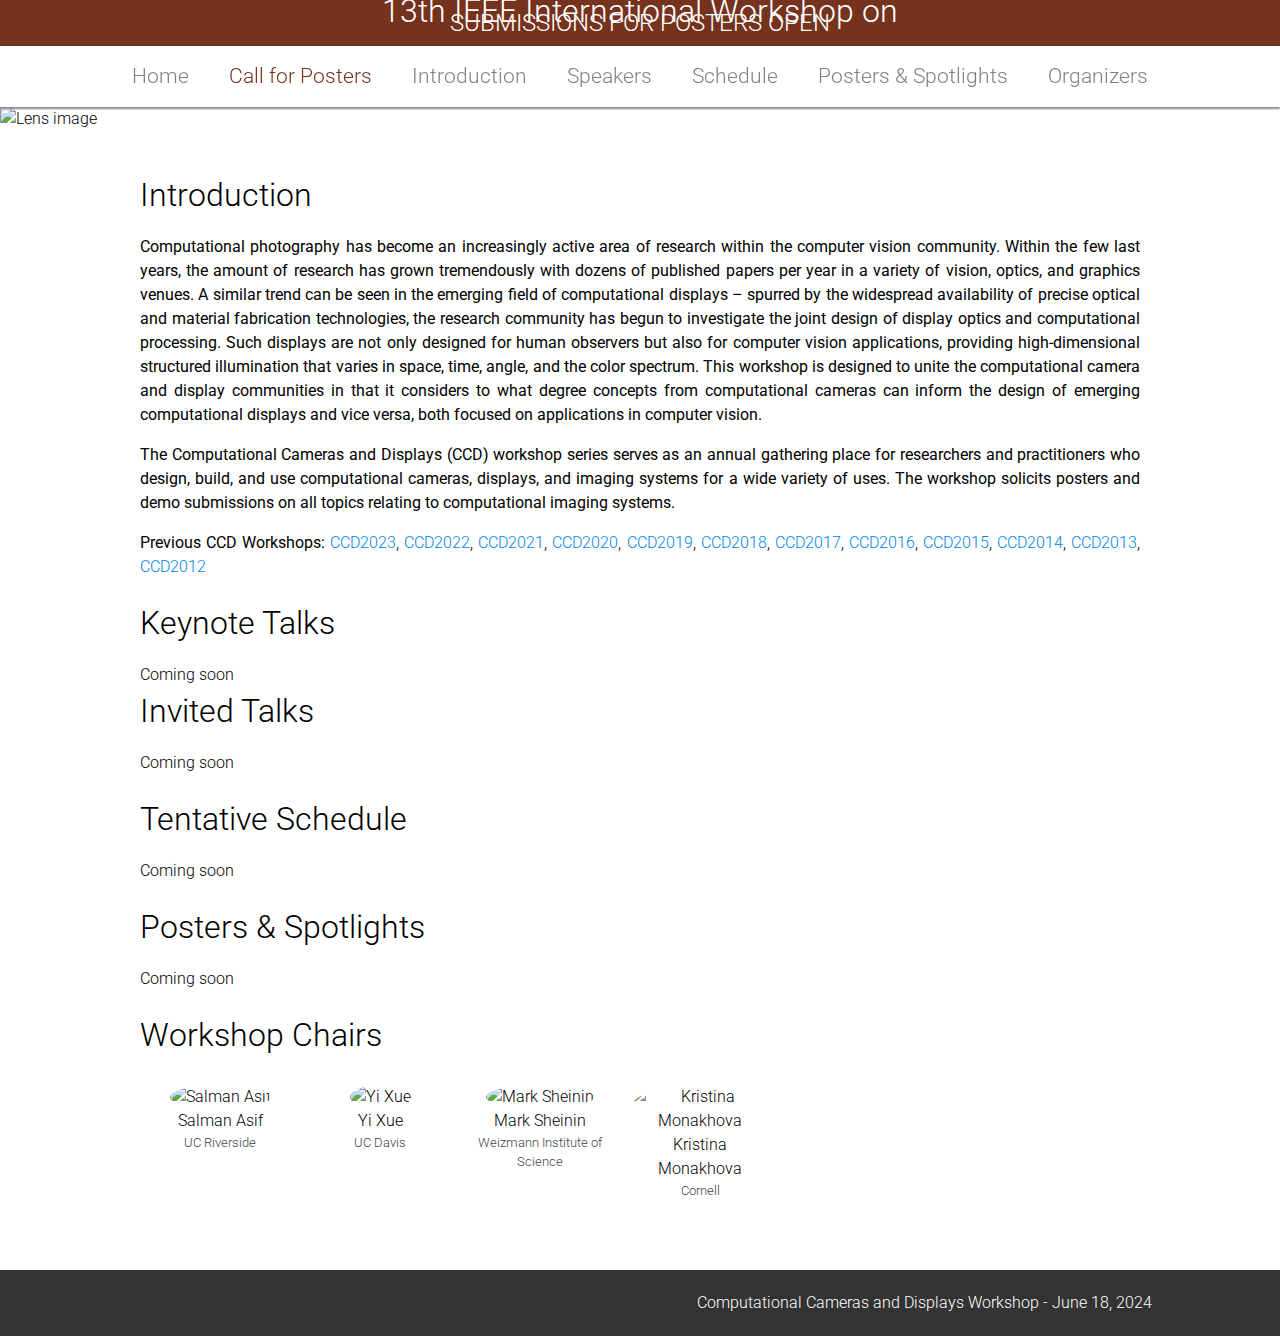
==== index.html @ 4ca5f152 "adding banner submission open" ====
<!DOCTYPE html>
<html lang="en">
<head>
    <meta charset="UTF-8">
    <meta name="viewport" content="width=device-width, initial-scale=1.0">
    <title>CCD Workshop 2024</title>
    <link rel="stylesheet" href="./style.css"> <!-- Replace with the actual path to the CSS file -->
    <style>
        .slider {
            position: relative;
            width: 100%;
            height: auto;
        }

        .slider img {
            width: 100%;
            height: auto;
            display: block;
        }

        .slider .title-container {
            position: absolute;
            top: 50%;
            left: 50%;
            transform: translate(-50%, -50%);
            text-align: center;
        }
        .banner {
            background-color: rgb(117, 50, 29);  RGB color (150, 90, 45) */
            color: white; /* White text */
            padding: 5px; /* Padding around text */
            text-align: center; /* Center align text */
            font-size: 24px; /* Font size */
            animation: moveText 1s infinite alternate; /* Add animation */
            color: white;
        }

    </style>
</head>
<body>
    <div class="banner">
        SUBMISSIONS FOR POSTERS OPEN
    </div>
    <div class="nav">
        <div class="nav-container">
            <a href="index.html">Home</a>
            <a href="call_for_posters.html" class="eye-catching-link">Call for Posters</a>
            <a href="#introduction">Introduction</a>
            <a href="#speakers">Speakers</a>
            <a href="#schedule">Schedule</a>
            <a href="#posters">Posters & Spotlights</a>
            <a href="#organizers">Organizers</a>
        </div>
    </div>

    <div class="slider" id="home">
        <img src="./Lens_LargerCrop.png" alt="Lens image">
        <div class="title-container">
            <h2>13th IEEE International Workshop on</h2>
            <h1>Computational Cameras and Displays</h1>
          <!--   <h1>CCD 2023</h1>
            <h2>CVPR workshop on cutting edge research on cameras and displays</h2> -->
            <h2>Seattle Convention Center</h2>
            <h2>June 18, CVPR 2024</h2>
        </div>
    </div>

   <!--  <div class="title-container" id="home">
        <h1>Computational Cameras and Displays Workshop</h1>
        <h2>June 18, 2023</h2>
    </div> -->

    <div class="container">
        <!--  <div class="announcement-banner">
            Poster & Spotlight Submissions are now open! Submit <a href="https://forms.gle/2nth2wfJhGLgjVbz6">via this form</a> by May 21st, 2023. <br>
            Top-tier posters/spotlights will be invited to deliver short research talks at CCD this year.
        </div>  -->
        <div class="section" id="introduction">
            <h2>Introduction</h2>
            <p>
                <strong style="font-size: 16px;">Computational photography</strong><span style="font-size: 16px; font-weight: 400;"> has become an increasingly active area of research within the computer vision community. Within the few last years, the amount of research has grown tremendously with dozens of published papers per year in a variety of vision, optics, and graphics venues. A similar trend can be seen in the emerging field of computational displays – spurred by the widespread availability of precise optical and material fabrication technologies, the research community has begun to investigate the joint design of display optics and computational processing. Such displays are not only designed for human observers but also for computer vision applications, providing high-dimensional structured illumination that varies in space, time, angle, and the color spectrum. This workshop is designed to unite the computational camera and display communities in that it considers to what degree concepts from computational cameras can inform the design of emerging computational displays and vice versa, both focused on applications in computer vision.</span>
            </p>
            <p>
                <span style="font-size: 16px; font-weight: 400;">The Computational Cameras and Displays (CCD) workshop series serves as an annual gathering place for researchers and practitioners who design, build, and use computational cameras, displays, and imaging systems for a wide variety of uses. The workshop solicits posters and demo submissions on all topics relating to computational imaging systems.</span>
            </p>
            <p>
                <strong style="font-size: 16px;">Previous CCD Workshops:</strong>
                <a href="https://ccd2023.github.io/">CCD2023</a>,
                <a href="https://sites.northwestern.edu/ccd2022/">CCD2022</a>,
                <a href="https://visual.ee.ucla.edu/ccd2021.htm/">CCD2021</a>,
                <a href="http://ccd2020.cms.caltech.edu/">CCD2020</a>,
                <a href="http://focus.ece.ufl.edu/ccd2019/">CCD2019</a>,
                <a href="http://wisionlab.cs.wisc.edu/ccd2018/">CCD2018</a>,
                <a href="http://www.computationalimaging.org/ccd2017/">CCD2017</a>,
                <a href="http://imagesci.ece.cmu.edu/CCD2016/">CCD2016</a>,
                <a href="http://ollie-imac.cs.northwestern.edu/~ollie/CCD2015/">CCD2015</a>,
                <a href="http://www.ece.rice.edu/~vb10/CVPR2014/CCD2014/index.php">CCD2014</a>,
                <a href="http://computationalcamerasanddisplays.media.mit.edu/">CCD2013</a>,
                <a href="http://computationalcamerasanddisplays.media.mit.edu/2012/">CCD2012</a>
            </p>
        </div>


<div class="section" id="speakers">
    <h2>Keynote Talks</h2>
    <div class="people">
      Coming soon
    </div>
    <h2>Invited Talks</h2>
      Coming soon
     <div class="people">


    </div>
</div>

    <div class="section" id="schedule">
        <h2>Tentative Schedule</h2>
        Coming soon

    </div>

<!--     <div class="section" id="location">
        <h2>Location</h2>
        <p>To be announced soon.</p>
    </div> -->

    <div class="section" id="posters">
        <h2>Posters & Spotlights</h2>
        <!-- <div align="middle">
    <iframe width="997" height="561" src="https://www.youtube.com/embed/FbnoEK_HXQY" title="CVPR CCD 2023 Poster spotlight videos" frameborder="0" allow="accelerometer; autoplay; clipboard-write; encrypted-media; gyroscope; picture-in-picture; web-share" allowfullscreen></iframe>
  </div> -->
  Coming soon
    </div>

    <div class="section" id="organizers">
        <h2>Workshop Chairs</h2>
        <div class="people">
            <a href="https://intra.ece.ucr.edu/~sasif/">
                <img src="https://intra.ece.ucr.edu/~sasif/images/salman.jpg" alt="Salman Asif">
                <div>Salman Asif</div>
                <div class="aff">UC Riverside</div>
            </a>
            <a href="https://bme.ucdavis.edu/people/yi-xue">
                <img src="https://bme.ucdavis.edu/sites/g/files/dgvnsk5766/files/styles/sf_profile/public/media/images/headshot_YiXue_2021.JPG?h=5f7320ae&itok=nFr9q9ca" alt="Yi Xue">
                <div>Yi Xue</div>
                <div class="aff">UC Davis</div>
            </a>
            <a href="https://www.marksheinin.com">
                <img src="https://static.wixstatic.com/media/a41a28_00e0c880c1574c93b65620b4721e2e49~mv2.jpg/v1/fill/w_330,h_360,al_c,q_80,usm_0.66_1.00_0.01,enc_auto/a41a28_00e0c880c1574c93b65620b4721e2e49~mv2.jpg" alt="Mark Sheinin">
                <div>Mark Sheinin</div>
                <div class="aff">Weizmann Institute of Science</div>
            </a>
            <a href="https://kristinamonakhova.com/kristina/">
                <img src="https://kristinamonakhova.com/assets/img/Kristina_Monakhova.jpg" alt="Kristina Monakhova">
                <div>Kristina Monakhova</div>
                <div class="aff">Cornell</div>
            </a>
        </div>
    </div>
</div>

<div class="foot">
    <p>Computational Cameras and Displays Workshop - June 18, 2024</p>
</div>
---- style.css ----
@import url('https://fonts.googleapis.com/css2?family=Roboto:ital,wght@0,100;0,300;0,400;0,500;0,700;0,900;1,100;1,300;1,400;1,500;1,700;1,900&display=swap');

html{
    scroll-behavior:smooth;
}

body {
    margin: 0;
    padding: 0;
    font-family: Roboto, sans-serif;
    font-weight: 300;
    font-size: 16px;
    line-height: 1.5;
    background-color: white;
}

a {
    color: #0086e6;
    text-decoration: none;
}

h1, h2, h3, h4, h5 {
    font-family: Roboto, sans-serif;
    font-weight: 300;
    padding: 0;
    margin: 0;
}

h1 {
    font-size: 4em;
}

@media screen and (max-width: 1280px) {
    h1 {
        font-size: 3em;
    }
}


h2 {
    font-size: 2em;
    margin-bottom: 0.5em;
}

h3 {
    font-size: 1.2em;
    font-weight: 500;
    margin-bottom: 0.5em;
}

.subtitle {
    font-size: 2em;
}

.section#introduction p {
    text-align: justify;
}

.announcement-banner {
    /*background-color: #f0f0f0;*/ /* Updated to light gray color */
    /*color: #000;*/
    background-color: lightgray;
    color: red;
    padding: 10px;
    text-align: center;
    font-weight: bold;
    font-size: 18px;
    margin-bottom: 20px;
    width: 100%;
    box-sizing: border-box;
}

.announcement-banner a {
   /* color: #000;*/
   color: blue;
    text-decoration: underline;
}

.section#posters p {
    text-align: justify;
}

.nav {
    width: 100%;
    box-shadow: 0 2px 2px #888;
    font-size: 1.3em;
    position: sticky;
    top: 0;
    z-index: 10;
    background: white;
}

@media screen and (max-width: 600px) {
    h1 {
        font-weight: 400;
        font-size: 1.5em;
    }
    h2 {
        font-size: 1.3em;
    }
    h3 {
        font-size: 1em;
    }
    .subtitle {
        font-size: 1.1em;
    }
    .nav {
        font-size: 1em;
    }
}

.nav-container {
    max-width: 1280px;
    margin: auto;
    padding: 10px;
    display: flex;
    flex-direction: row;
    justify-content: center;
    flex-wrap: wrap;
}

.nav a {
    display: block;
    transition: all 0.3s;
    color: gray;
    margin: 5px 20px;
    text-decoration: none;
    white-space: nowrap;
}

.nav a:hover {
    color: black;
}

.title-container {
    width: 100vw;
    min-height: 20vw;
    margin: auto;
    padding: 40px 0;
    color: white;
    background-image: url("Lens_LargerCrop.png");
    background-size: cover;
    background-position: center center;
    display: flex;
    flex-direction: column;
    justify-content: center;
}

.container {
    margin: auto;
    max-width: 1000px;
    padding: 40px 20px;
}

.section {
    margin-top: -150px;
    padding-top: 150px;
    margin-bottom: 20px;
}

table {
    border-spacing: 0;
}

td, th {
    border: 1px solid #ddd;
    padding: 8px;
}

tr:nth-child(even){
    background-color: #f2f2f2;
}

th {
    text-align: left;
}

.people {
    display: flex;
    flex-direction: row;
    flex-wrap: wrap;
    text-align: center;
}

.people > * {
    display: block;
    width: 140px;
    margin: 10px;
    text-decoration: none;
    color: inherit;
}

.people img {
    width: 140px;
    height: 140px;
    border-radius: 50%;
    object-fit: cover;
    object-position: 50% 25%;
}

.people .aff {
    font-size: 0.8em;
    color: #444;
}

.foot {
    background: #333;
    padding: 5px 10%;
    text-align: right;
    color: white;
}

.nav .nav-container a.eye-catching-link {
    color: rgb(117, 50, 29); /* Eye-catching color (red in this example) */
    /* text-decoration: none; /* Remove underline */ */
    font-weight: bold; /* Make the text bold */
    animation: moveText 1s infinite alternate; /* Add animation */
}

@keyframes moveText {
    from {
        transform: translateY(-2px); /* Move text up */
    }
    to {
        transform: translateY(2px); /* Move text down */
    }
}
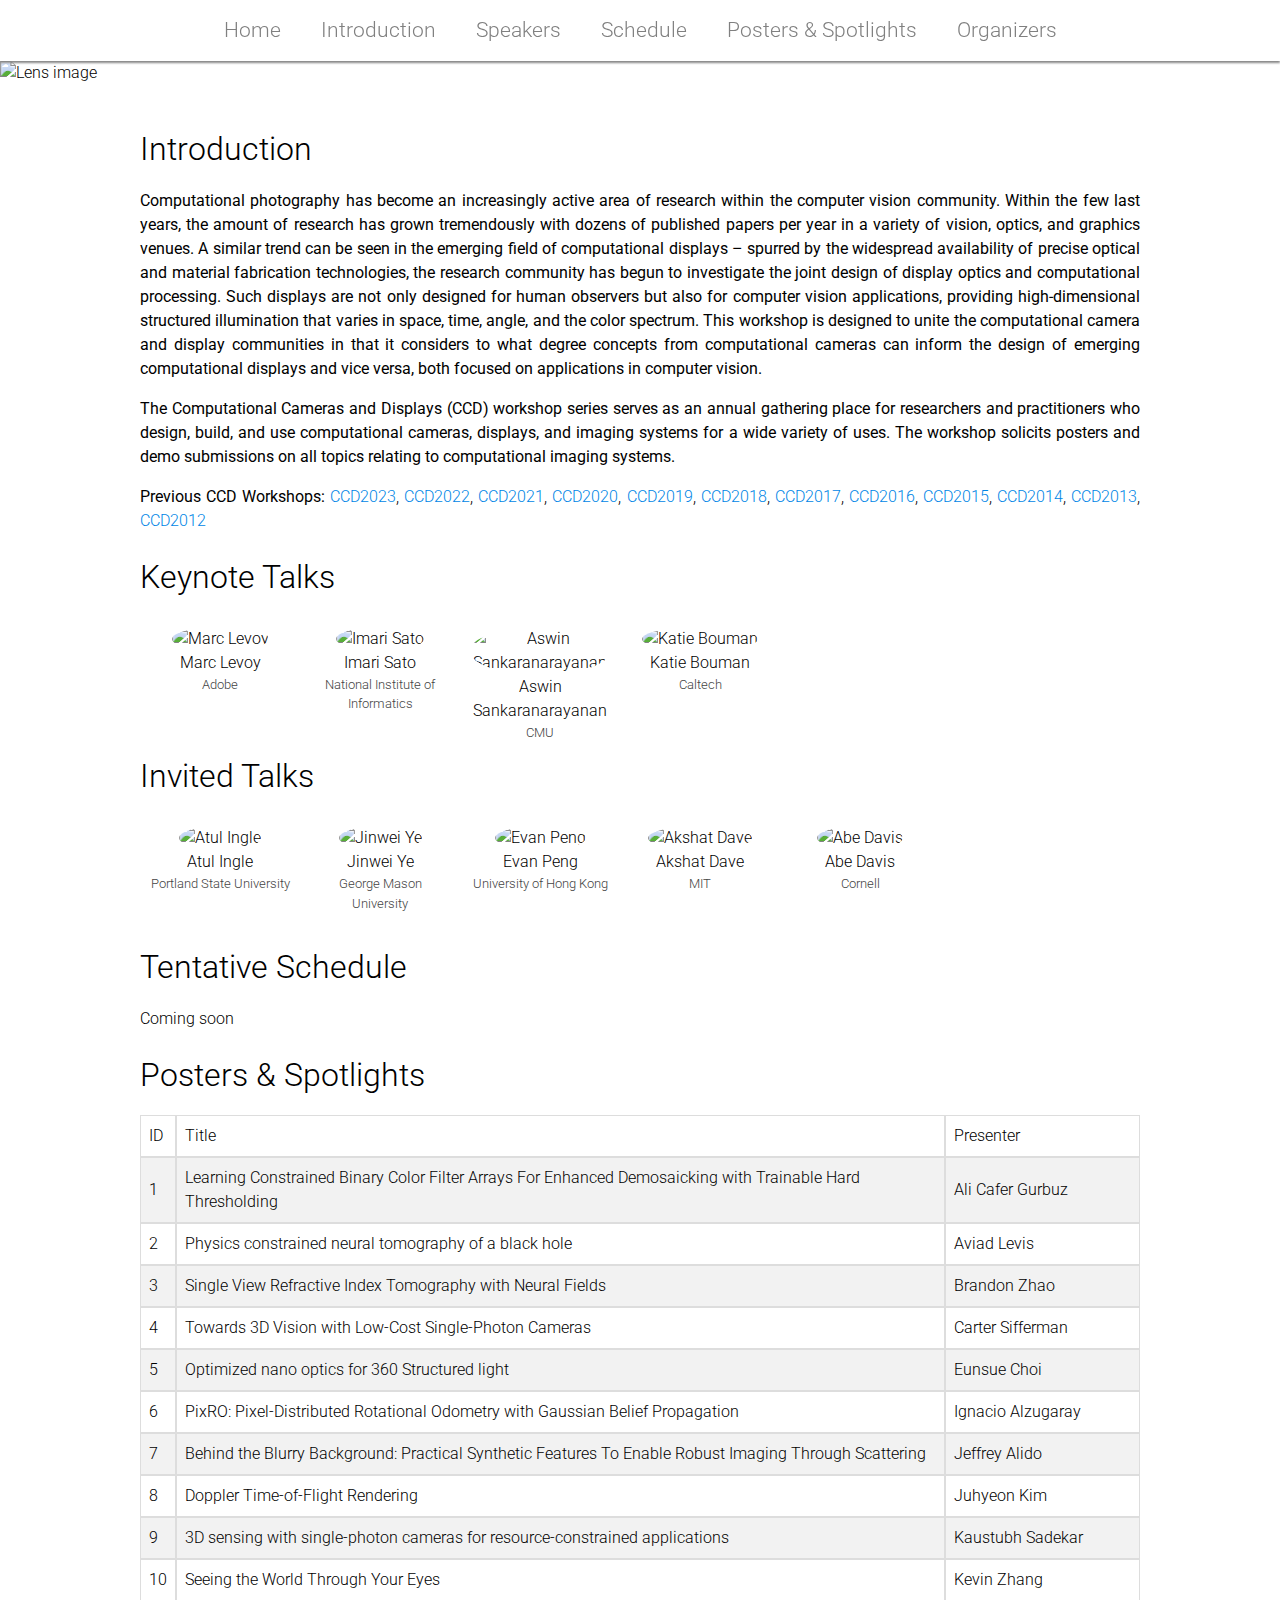
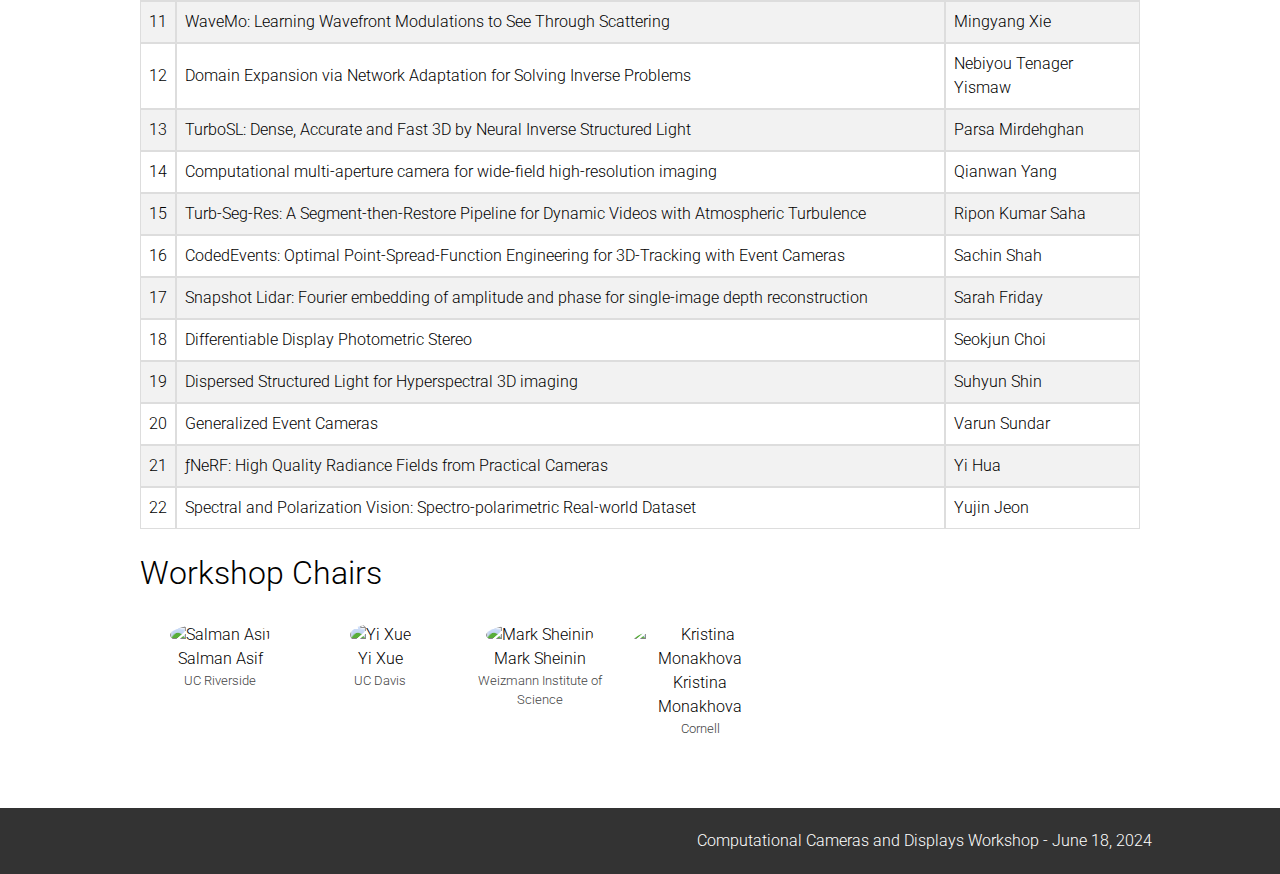
==== commit a3b0a692: "Adding posters" ====
--- a/index.html
+++ b/index.html
@@ -38,13 +38,13 @@
     </style>
 </head>
 <body>
-    <div class="banner">
+    <!-- <div class="banner">
         SUBMISSIONS FOR POSTERS OPEN
-    </div>
+    </div> -->
     <div class="nav">
         <div class="nav-container">
             <a href="index.html">Home</a>
-            <a href="call_for_posters.html" class="eye-catching-link">Call for Posters</a>
+            <!-- <a href="call_for_posters.html" class="eye-catching-link">Call for Posters</a> -->
             <a href="#introduction">Introduction</a>
             <a href="#speakers">Speakers</a>
             <a href="#schedule">Schedule</a>
@@ -104,11 +104,55 @@
 <div class="section" id="speakers">
     <h2>Keynote Talks</h2>
     <div class="people">
-      Coming soon
+      <a href="https://graphics.stanford.edu/~levoy/">
+            <img src=https://graphics.stanford.edu/~levoy/images/marc-googlex-xmas-party14-c.jpg alt="Marc Levoy">
+            <div>Marc Levoy</div>
+            <div class="aff">Adobe</div>
+      </a>
+
+      <a href="https://research.nii.ac.jp/~imarik/">
+            <img src=https://research.nii.ac.jp/~imarik/files/5b9f9a135ba4.jpg alt="Imari Sato">
+            <div>Imari Sato</div>
+            <div class="aff">National Institute of Informatics</div>
+      </a>
+      <a href="https://www.ece.cmu.edu/directory/bios/sankaranarayanan-aswin.html">
+            <img src=https://www.ece.cmu.edu/directory/images/faculty/S/aswin-sankaranarayanan-800x8001.png alt="Aswin Sankaranarayanan">
+            <div>Aswin Sankaranarayanan</div>
+            <div class="aff">CMU</div>
+      </a>
+      <a href="http://users.cms.caltech.edu/~klbouman/">
+          <img src=http://users.cms.caltech.edu/~klbouman/pw/images/bouman2.jpg alt="Katie Bouman">
+          <div>Katie Bouman</div>
+          <div class="aff">Caltech</div>
+      </a>
     </div>
     <h2>Invited Talks</h2>
-      Coming soon
      <div class="people">
+         <a href="https://www.atulingle.com/ ">
+               <img src=https://static.wixstatic.com/media/bcd6ad_9da527019aa04130aa435a7f9537d014~mv2.jpg/v1/crop/x_30,y_0,w_1915,h_1915/fill/w_412,h_412,al_c,q_80,usm_0.66_1.00_0.01,enc_auto/atul.jpg alt="Atul Ingle">
+               <div>Atul Ingle</div>
+               <div class="aff">Portland State University</div>
+         </a>
+         <a href="https://cs.gmu.edu/~jinweiye/ ">
+               <img src=https://cs.gmu.edu/~jinweiye/assets/images/jinwei_ye_s.jpg alt="Jinwei Ye">
+               <div>Jinwei Ye</div>
+               <div class="aff">George Mason University</div>
+         </a>
+         <a href="https://www.eee.hku.hk/~evanpeng/">
+               <img src=https://www.eee.hku.hk/~evanpeng/images/WebImage_EvanPeng.jpg alt="Evan Peng">
+               <div>Evan Peng</div>
+               <div class="aff">University of Hong Kong</div>
+         </a>
+         <a href="https://akshatdave.github.io/">
+               <img src=https://akshatdave.github.io/images/AkshatDaveDP.jpg alt="Akshat Dave">
+               <div>Akshat Dave</div>
+               <div class="aff">MIT</div>
+         </a>
+         <a href="http://abedavis.com/">
+               <img src=https://www.cs.cornell.edu/abe/group/content/groupbios/abe/abe.jpeg alt="Abe Davis">
+               <div>Abe Davis</div>
+               <div class="aff">Cornell</div>
+         </a>
 
 
     </div>
@@ -130,7 +174,142 @@
         <!-- <div align="middle">
     <iframe width="997" height="561" src="https://www.youtube.com/embed/FbnoEK_HXQY" title="CVPR CCD 2023 Poster spotlight videos" frameborder="0" allow="accelerometer; autoplay; clipboard-write; encrypted-media; gyroscope; picture-in-picture; web-share" allowfullscreen></iframe>
   </div> -->
-  Coming soon
+
+       <table>
+      <tr>
+        <td>ID</td>
+        <!-- <td>Poster Board Location</td> -->
+        <td>Title</td>
+        <td>Presenter</td>
+      </tr>
+      <tr>
+        <td>1</td>
+        <!-- <td> </td> -->
+        <td>Learning Constrained Binary Color Filter Arrays For Enhanced Demosaicking with Trainable Hard Thresholding</td>
+        <td>Ali Cafer Gurbuz</td>
+      </tr>
+      <tr>
+        <td>2</td>
+        <!-- <td> </td> -->
+        <td>Physics constrained neural tomography of a black hole</td>
+        <td>Aviad Levis</td>
+      </tr>
+      <tr>
+        <td>3</td>
+        <!-- <td></td> -->
+        <td>Single View Refractive Index Tomography with Neural Fields</td>
+        <td>Brandon Zhao</td>
+      </tr>
+      <tr>
+        <td>4</td>
+        <!-- <td></td> -->
+        <td>Towards 3D Vision with Low-Cost Single-Photon Cameras</td>
+        <td>Carter Sifferman</td>
+      </tr>
+      <tr>
+        <td>5</td>
+        <!-- <td></td> -->
+        <td>Optimized nano optics for 360 Structured light</td>
+        <td>Eunsue Choi</td>
+      </tr>
+      <tr>
+        <td>6</td>
+        <!-- <td></td> -->
+        <td>PixRO: Pixel-Distributed Rotational Odometry with Gaussian Belief Propagation</td>
+        <td>Ignacio Alzugaray</td>
+      </tr>
+      <tr>
+        <td>7</td>
+        <!-- <td></td> -->
+        <td>Behind the Blurry Background: Practical Synthetic Features To Enable Robust  Imaging Through Scattering</td>
+        <td>Jeffrey Alido</td>
+      </tr>
+      <tr>
+        <td>8</td>
+        <!-- <td></td> -->
+        <td>Doppler Time-of-Flight Rendering</td>
+        <td>Juhyeon Kim</td>
+      </tr>
+      <tr>
+        <td>9</td>
+        <!-- <td></td> -->
+        <td>3D sensing with single-photon cameras for resource-constrained applications</td>
+        <td>Kaustubh Sadekar</td>
+      </tr>
+      <tr>
+        <td>10</td>
+        <!-- <td></td> -->
+        <td>Seeing the World Through Your Eyes</td>
+        <td>Kevin Zhang</td>
+      </tr>
+      <tr>
+        <td>11</td>
+        <!-- <td></td> -->
+        <td>WaveMo: Learning Wavefront Modulations to See Through Scattering</td>
+        <td>Mingyang Xie</td>
+      </tr>
+      <tr>
+        <td>12</td>
+        <!-- <td></td> -->
+        <td>Domain Expansion via Network Adaptation for Solving Inverse Problems</td>
+        <td>Nebiyou Tenager Yismaw</td>
+      </tr>
+      <tr>
+        <td>13</td>
+        <!-- <td></td> -->
+        <td>TurboSL: Dense, Accurate and Fast 3D by Neural Inverse Structured Light</td>
+        <td>Parsa Mirdehghan</td>
+      </tr>
+       <tr>
+        <td>14</td>
+        <!-- <td></td> -->
+        <td>Computational multi-aperture camera for wide-field high-resolution imaging</td>
+        <td>Qianwan Yang</td>
+      </tr>
+      <tr>
+        <td>15</td>
+        <!-- <td></td> -->
+        <td>Turb-Seg-Res: A Segment-then-Restore Pipeline for Dynamic Videos with Atmospheric Turbulence</td>
+        <td>Ripon Kumar Saha</td>
+      </tr>
+      <tr>
+        <td>16</td>
+        <!-- <td></td> -->
+        <td>CodedEvents: Optimal Point-Spread-Function Engineering for 3D-Tracking with Event Cameras</td>
+        <td>Sachin Shah</td>
+      </tr>
+      <tr>
+        <td>17</td>
+        <!-- <td></td> -->
+        <td>Snapshot Lidar: Fourier embedding of amplitude and phase for single-image depth reconstruction</td>
+        <td>Sarah Friday</td>
+      </tr>
+        <td>18</td>
+        <!-- <td></td> -->
+        <td>Differentiable Display Photometric Stereo</td>
+        <td>Seokjun Choi</td>
+      </tr>
+        <td>19</td>
+        <!-- <td></td> -->
+        <td>Dispersed Structured Light for Hyperspectral 3D imaging</td>
+        <td>Suhyun Shin</td>
+      </tr>
+        <td>20</td>
+        <!-- <td></td> -->
+        <td>Generalized Event Cameras</td>
+        <td>Varun Sundar</td>
+      </tr>
+        <td>21</td>
+        <!-- <td></td> -->
+        <td>ƒNeRF: High Quality Radiance Fields from Practical Cameras</td>
+        <td>Yi Hua</td>
+      </tr>
+        <td>22</td>
+        <!-- <td></td> -->
+        <td>Spectral and Polarization Vision: Spectro-polarimetric Real-world Dataset</td>
+        <td>Yujin Jeon</td>
+      </tr>
+    </table>
     </div>
 
     <div class="section" id="organizers">
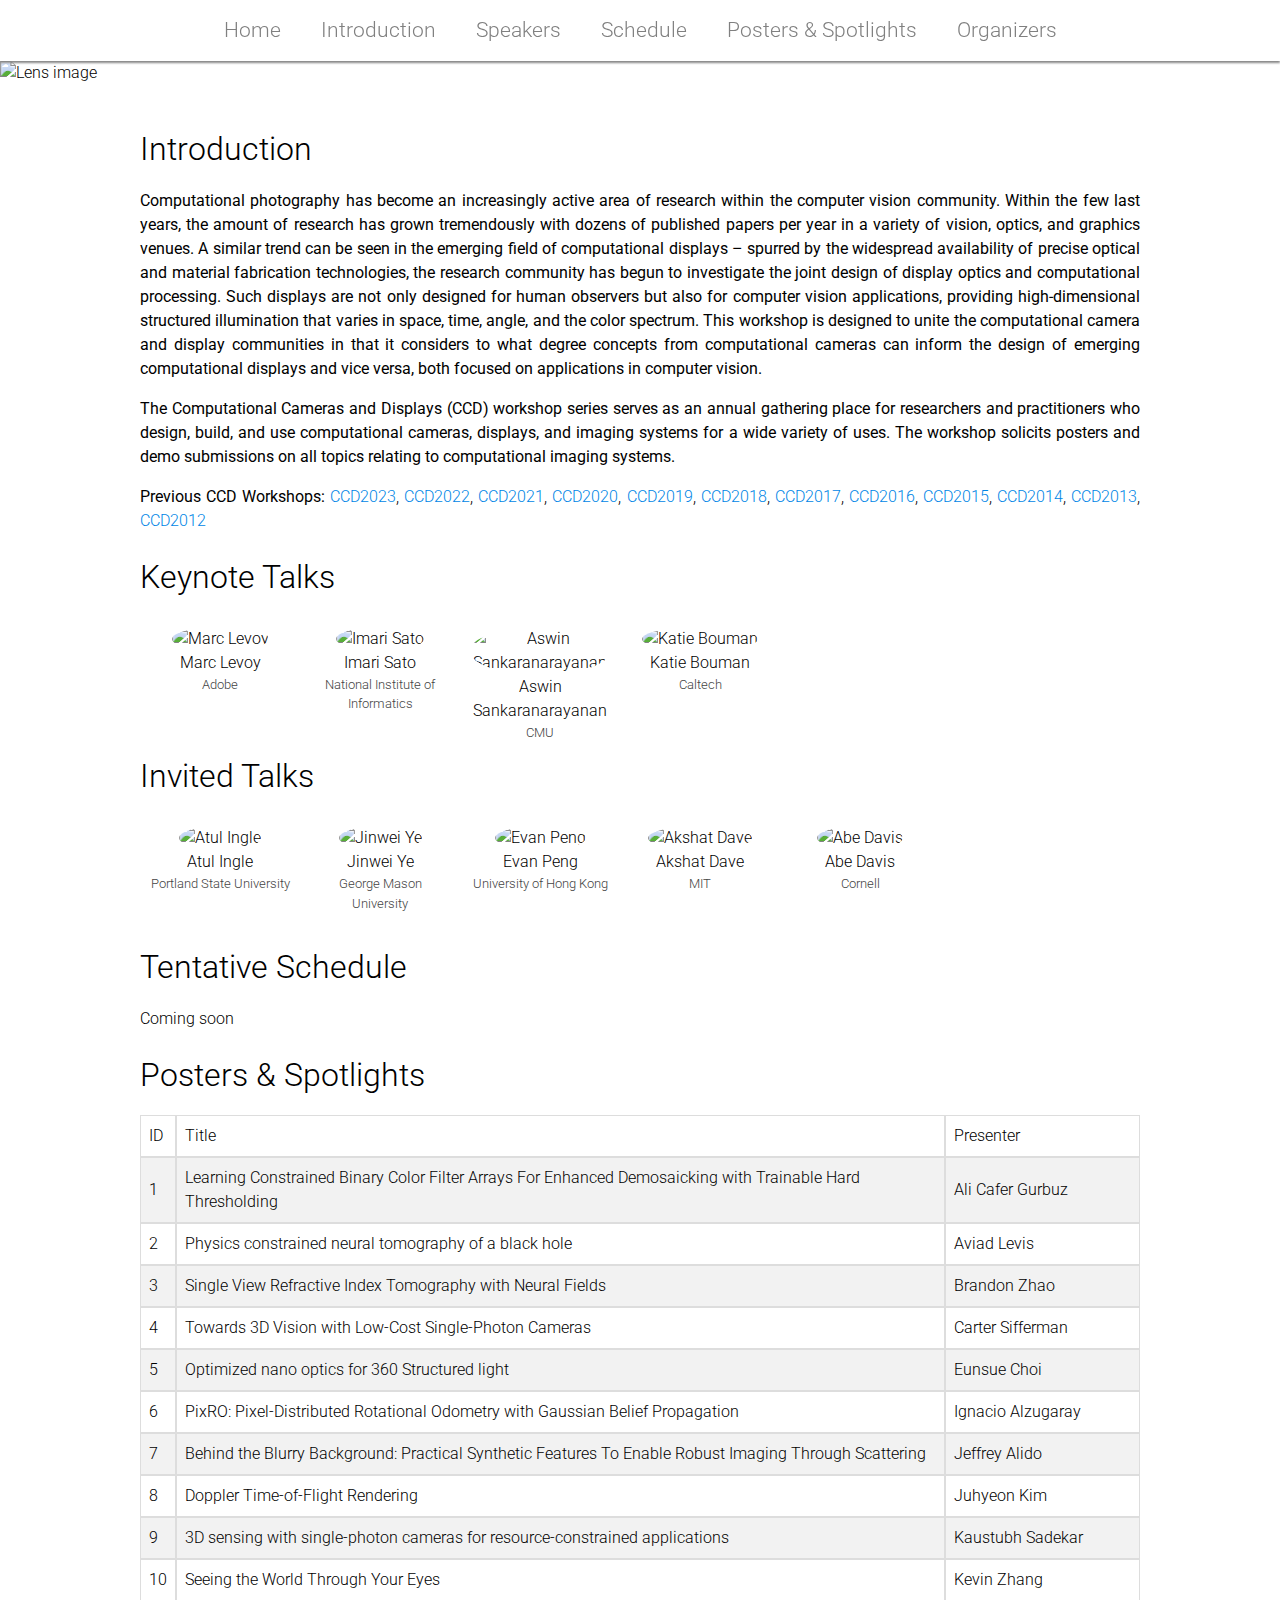
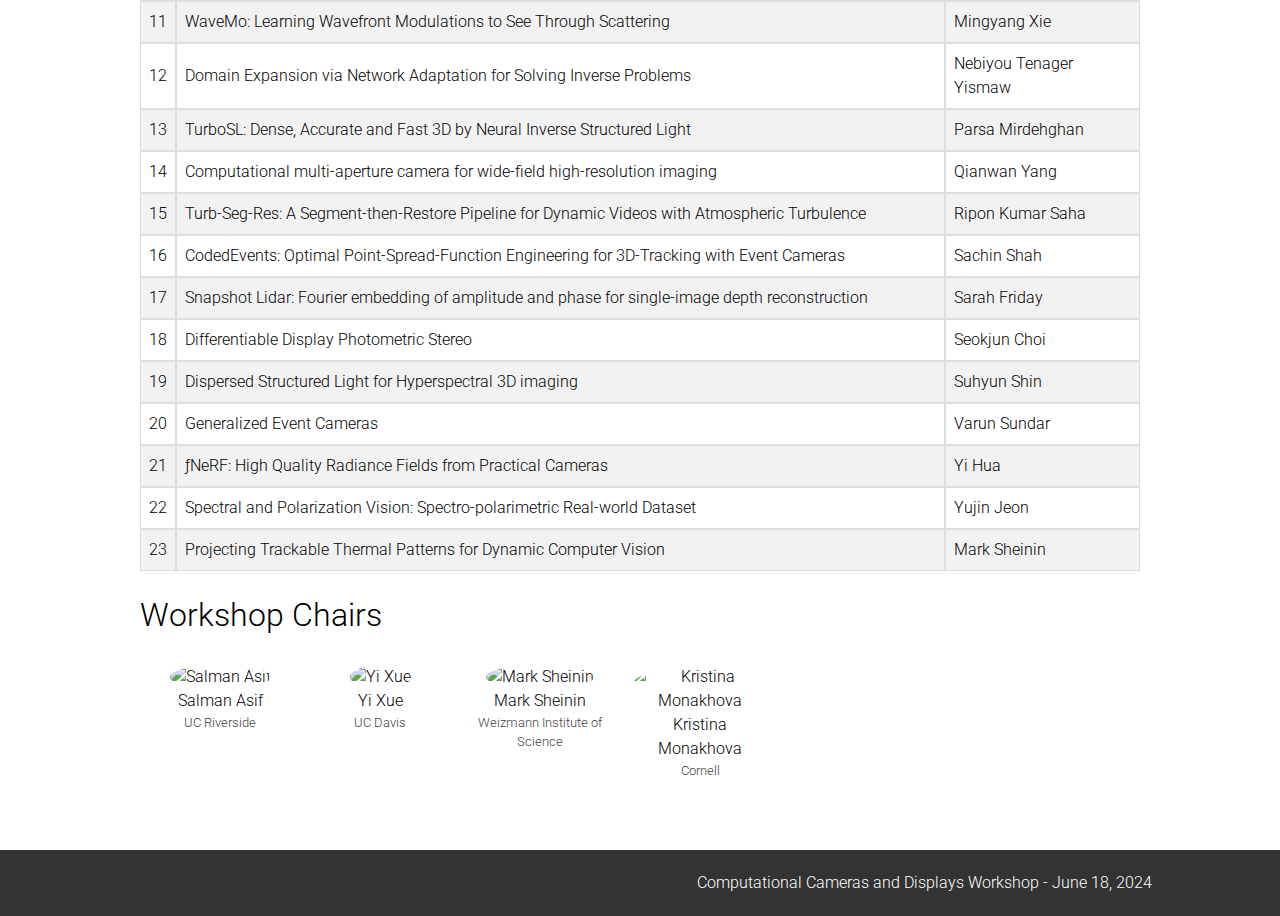
==== commit cc1ea624: "Adding late poster submission" ====
--- a/index.html
+++ b/index.html
@@ -284,31 +284,42 @@
         <td>Snapshot Lidar: Fourier embedding of amplitude and phase for single-image depth reconstruction</td>
         <td>Sarah Friday</td>
       </tr>
+      <tr>
         <td>18</td>
         <!-- <td></td> -->
         <td>Differentiable Display Photometric Stereo</td>
         <td>Seokjun Choi</td>
       </tr>
+      <tr>
         <td>19</td>
         <!-- <td></td> -->
         <td>Dispersed Structured Light for Hyperspectral 3D imaging</td>
         <td>Suhyun Shin</td>
       </tr>
+      <tr>
         <td>20</td>
         <!-- <td></td> -->
         <td>Generalized Event Cameras</td>
         <td>Varun Sundar</td>
       </tr>
+    <tr>
         <td>21</td>
         <!-- <td></td> -->
         <td>ƒNeRF: High Quality Radiance Fields from Practical Cameras</td>
         <td>Yi Hua</td>
       </tr>
+    <tr>
         <td>22</td>
         <!-- <td></td> -->
         <td>Spectral and Polarization Vision: Spectro-polarimetric Real-world Dataset</td>
         <td>Yujin Jeon</td>
       </tr>
+    </tr>
+      <td>23</td>
+      <!-- <td></td> -->
+      <td>Projecting Trackable Thermal Patterns for Dynamic Computer Vision</td>
+      <td>Mark Sheinin</td>
+    </tr>
     </table>
     </div>
 
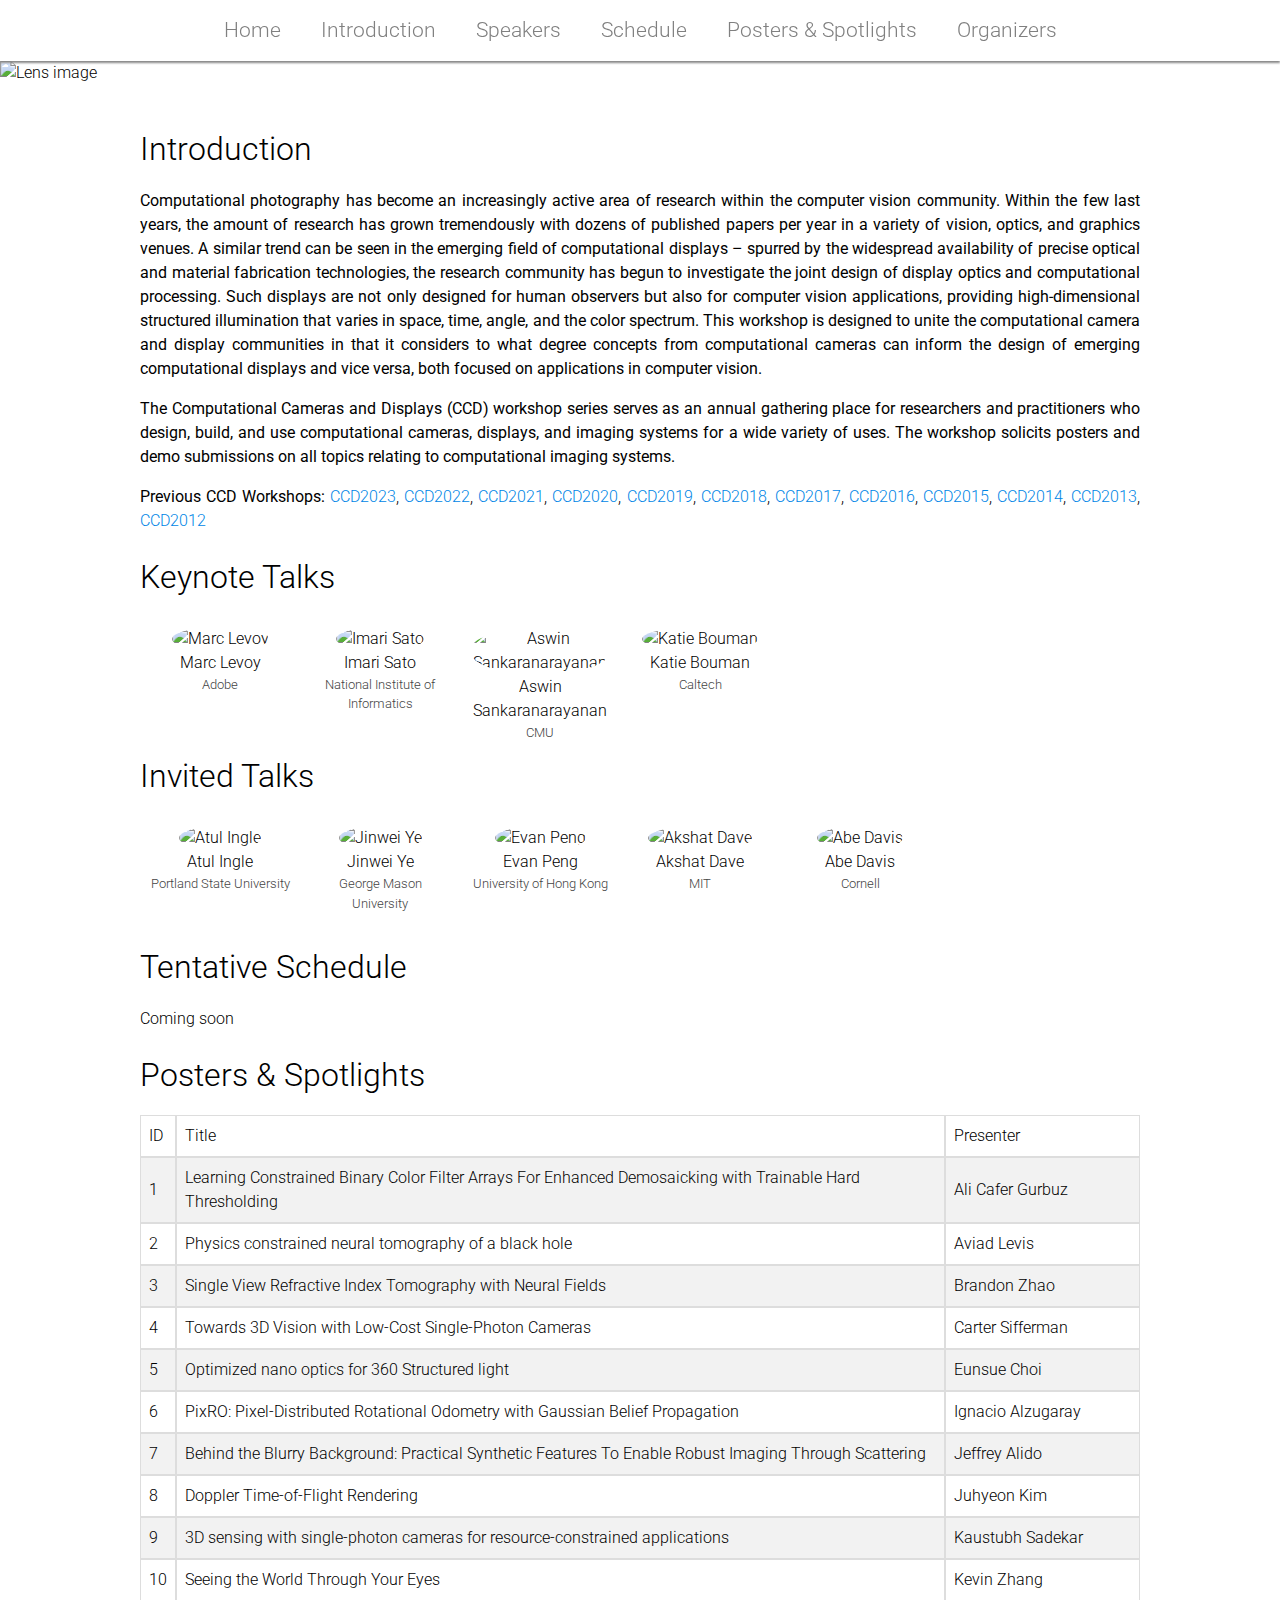
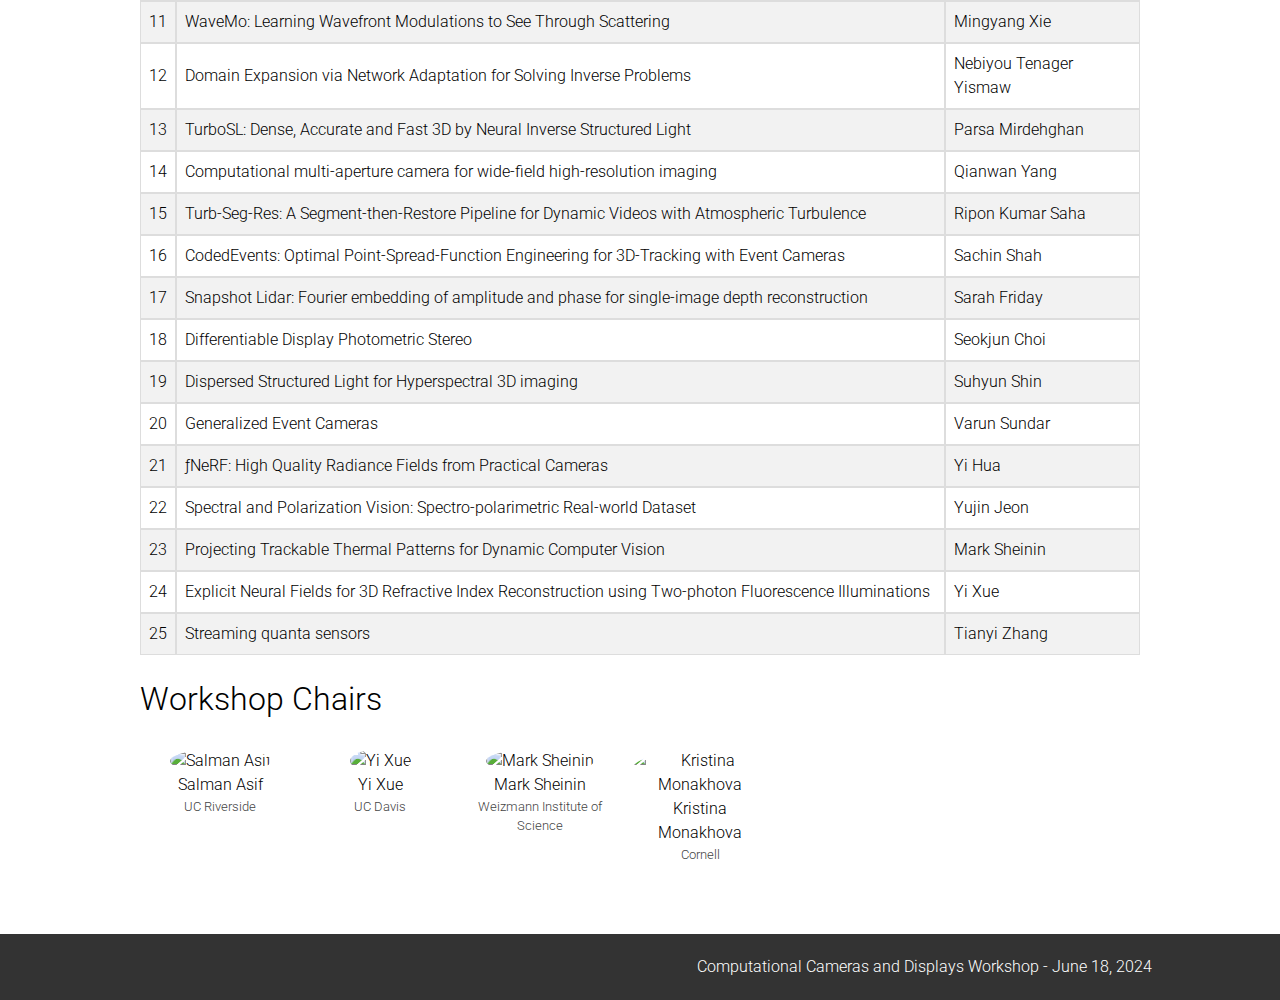
==== commit 92fc70a0: "Adding  late poster submissions" ====
--- a/index.html
+++ b/index.html
@@ -315,10 +315,23 @@
         <td>Yujin Jeon</td>
       </tr>
     </tr>
+    <tr>
       <td>23</td>
       <!-- <td></td> -->
       <td>Projecting Trackable Thermal Patterns for Dynamic Computer Vision</td>
       <td>Mark Sheinin</td>
+    </tr>
+    <tr>
+      <td>24</td>
+      <!-- <td></td> -->
+      <td>Explicit Neural Fields for 3D Refractive Index Reconstruction using Two-photon Fluorescence Illuminations</td>
+      <td>Yi Xue</td>
+    </tr>
+    <tr>
+      <td>25</td>
+      <!-- <td></td> -->
+      <td>Streaming quanta sensors</td>
+      <td>Tianyi Zhang</td>
     </tr>
     </table>
     </div>
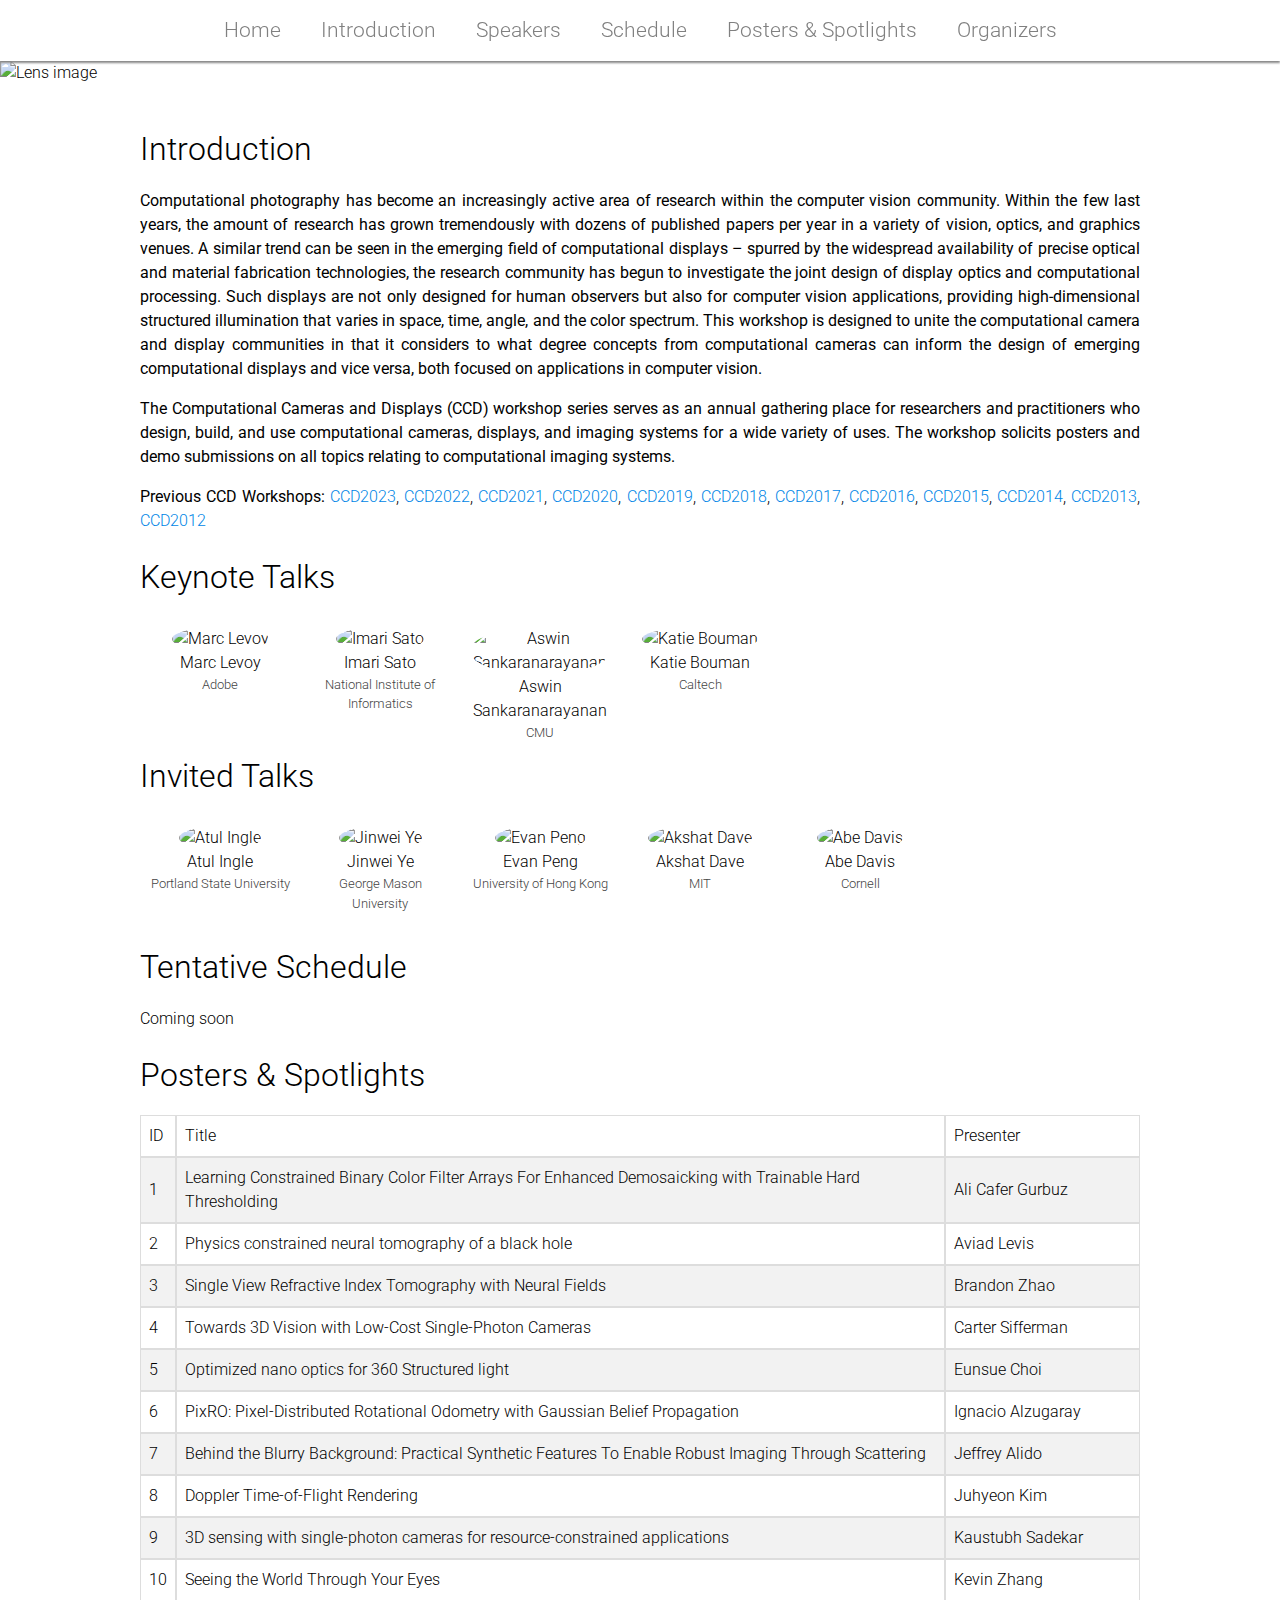
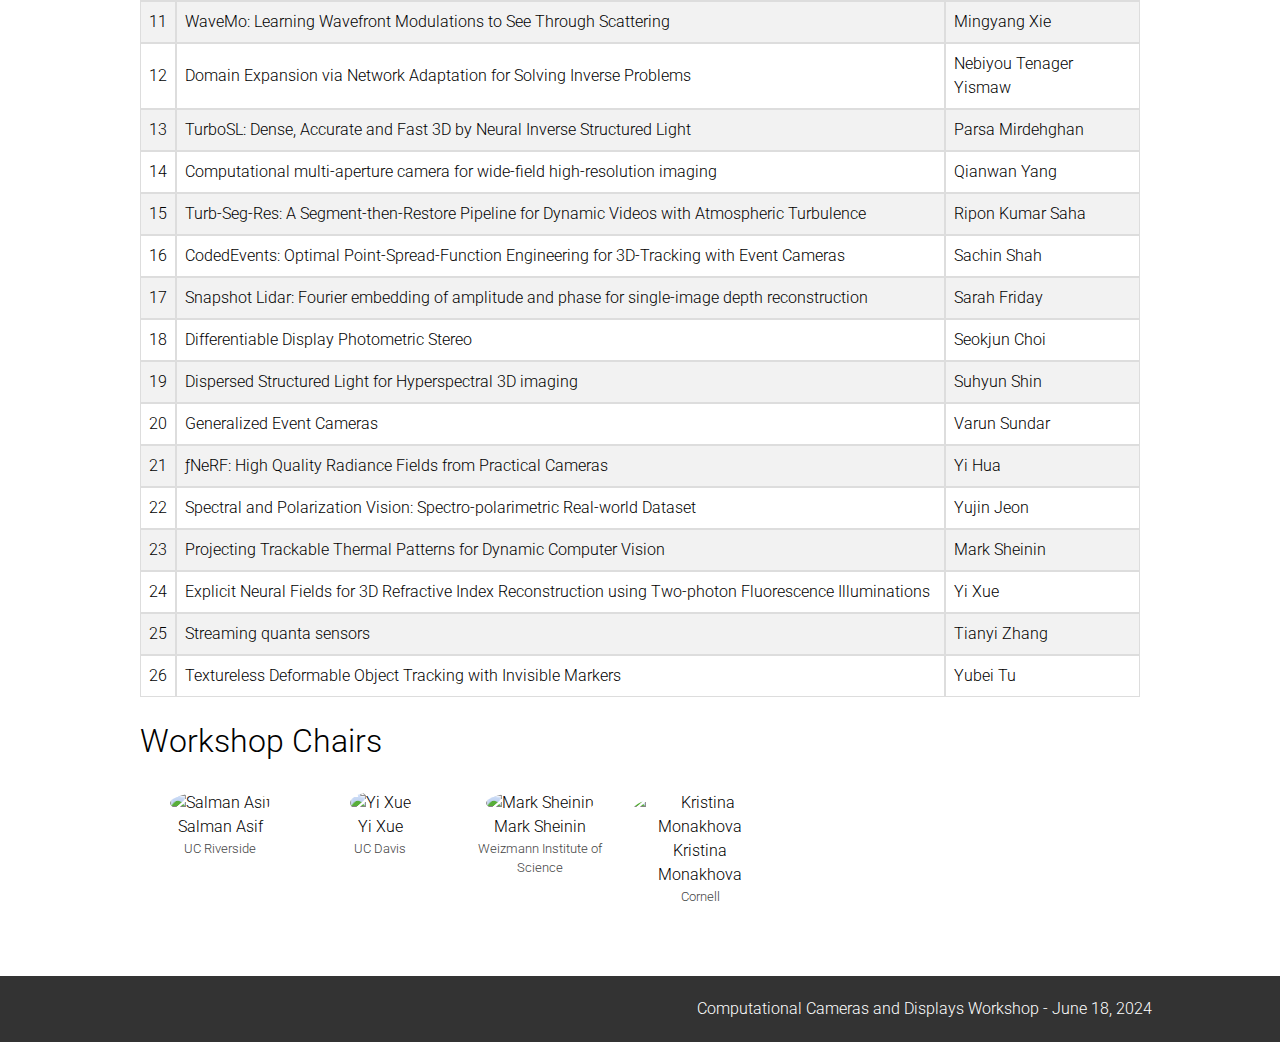
==== commit ca1036af: "Fix http image that was not loading and adding new poster" ====
--- a/index.html
+++ b/index.html
@@ -121,7 +121,7 @@
             <div class="aff">CMU</div>
       </a>
       <a href="http://users.cms.caltech.edu/~klbouman/">
-          <img src=http://users.cms.caltech.edu/~klbouman/pw/images/bouman2.jpg alt="Katie Bouman">
+          <img src="profiles/bouman2.jpg" alt="Katie Bouman">
           <div>Katie Bouman</div>
           <div class="aff">Caltech</div>
       </a>
@@ -332,6 +332,11 @@
       <!-- <td></td> -->
       <td>Streaming quanta sensors</td>
       <td>Tianyi Zhang</td>
+    </tr>
+      <td>26</td>
+      <!-- <td></td> -->
+      <td>Textureless Deformable Object Tracking with Invisible Markers</td>
+      <td>Yubei Tu</td>
     </tr>
     </table>
     </div>
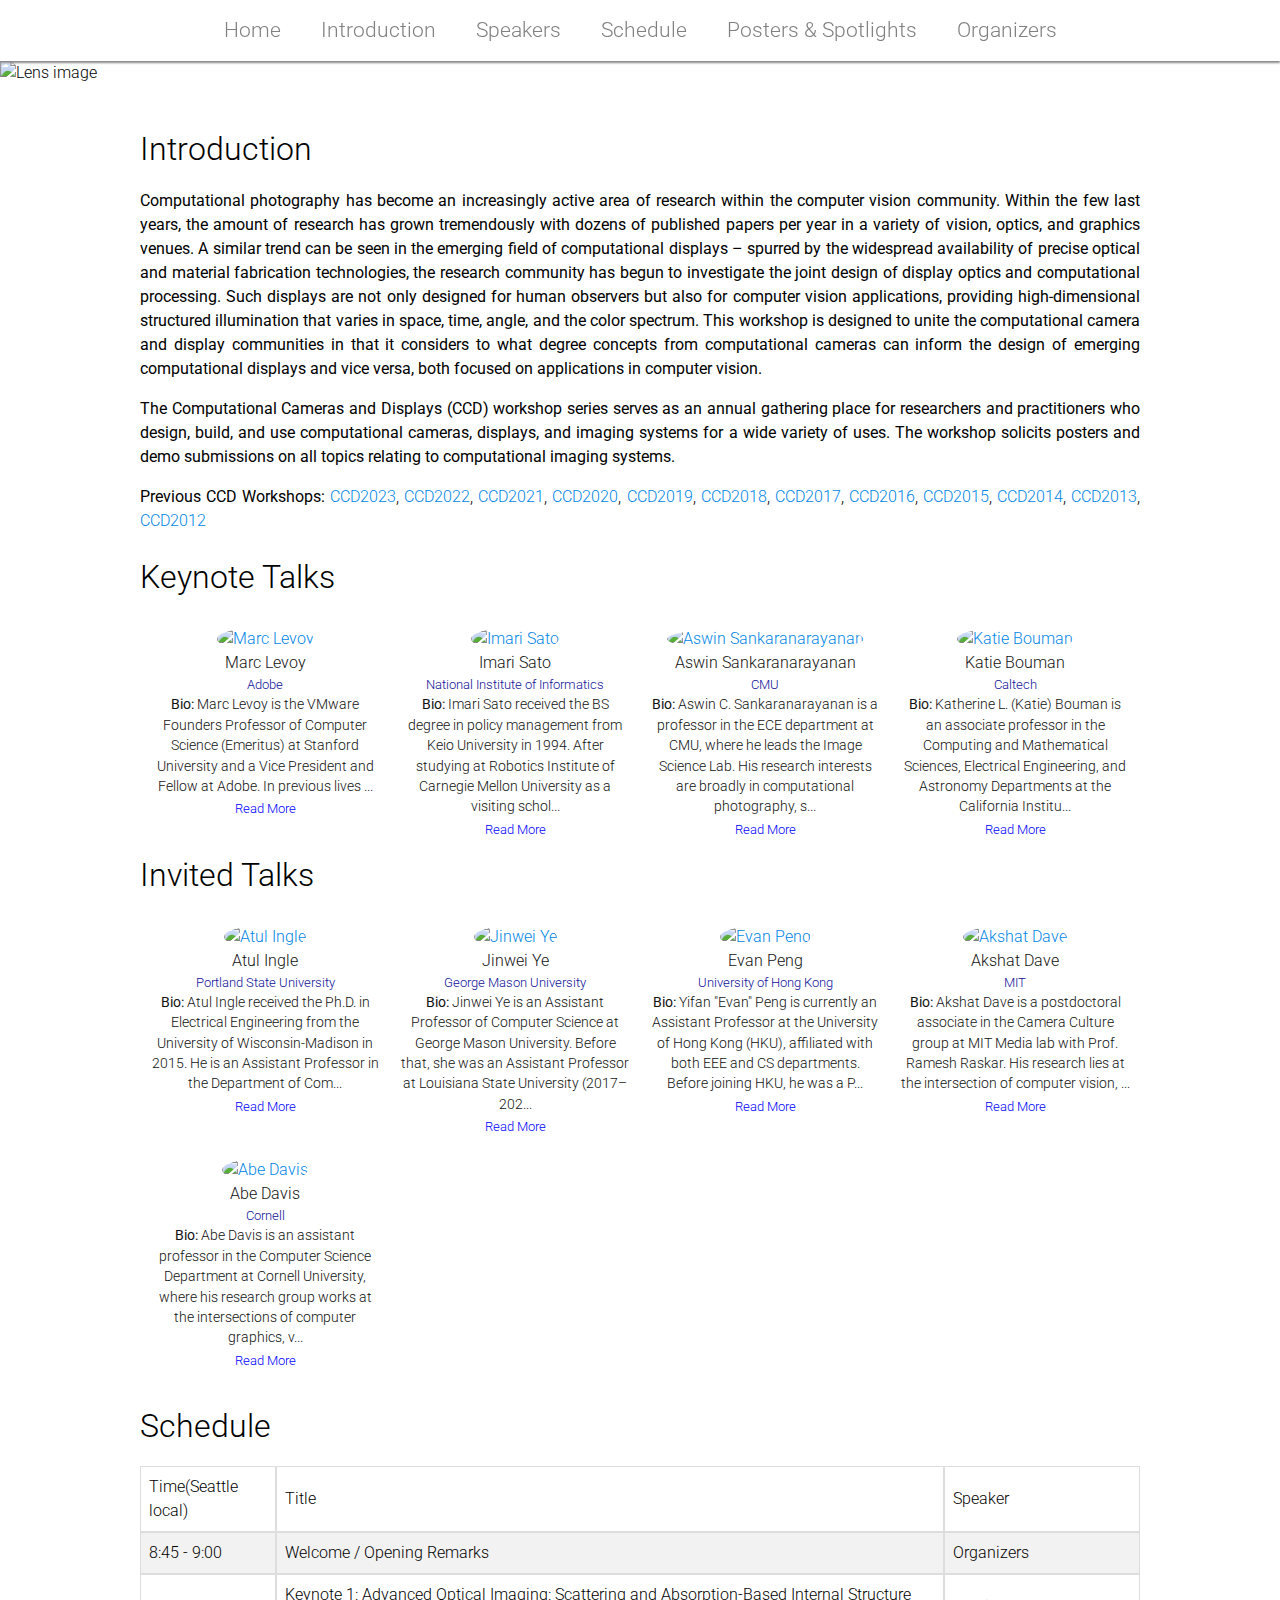
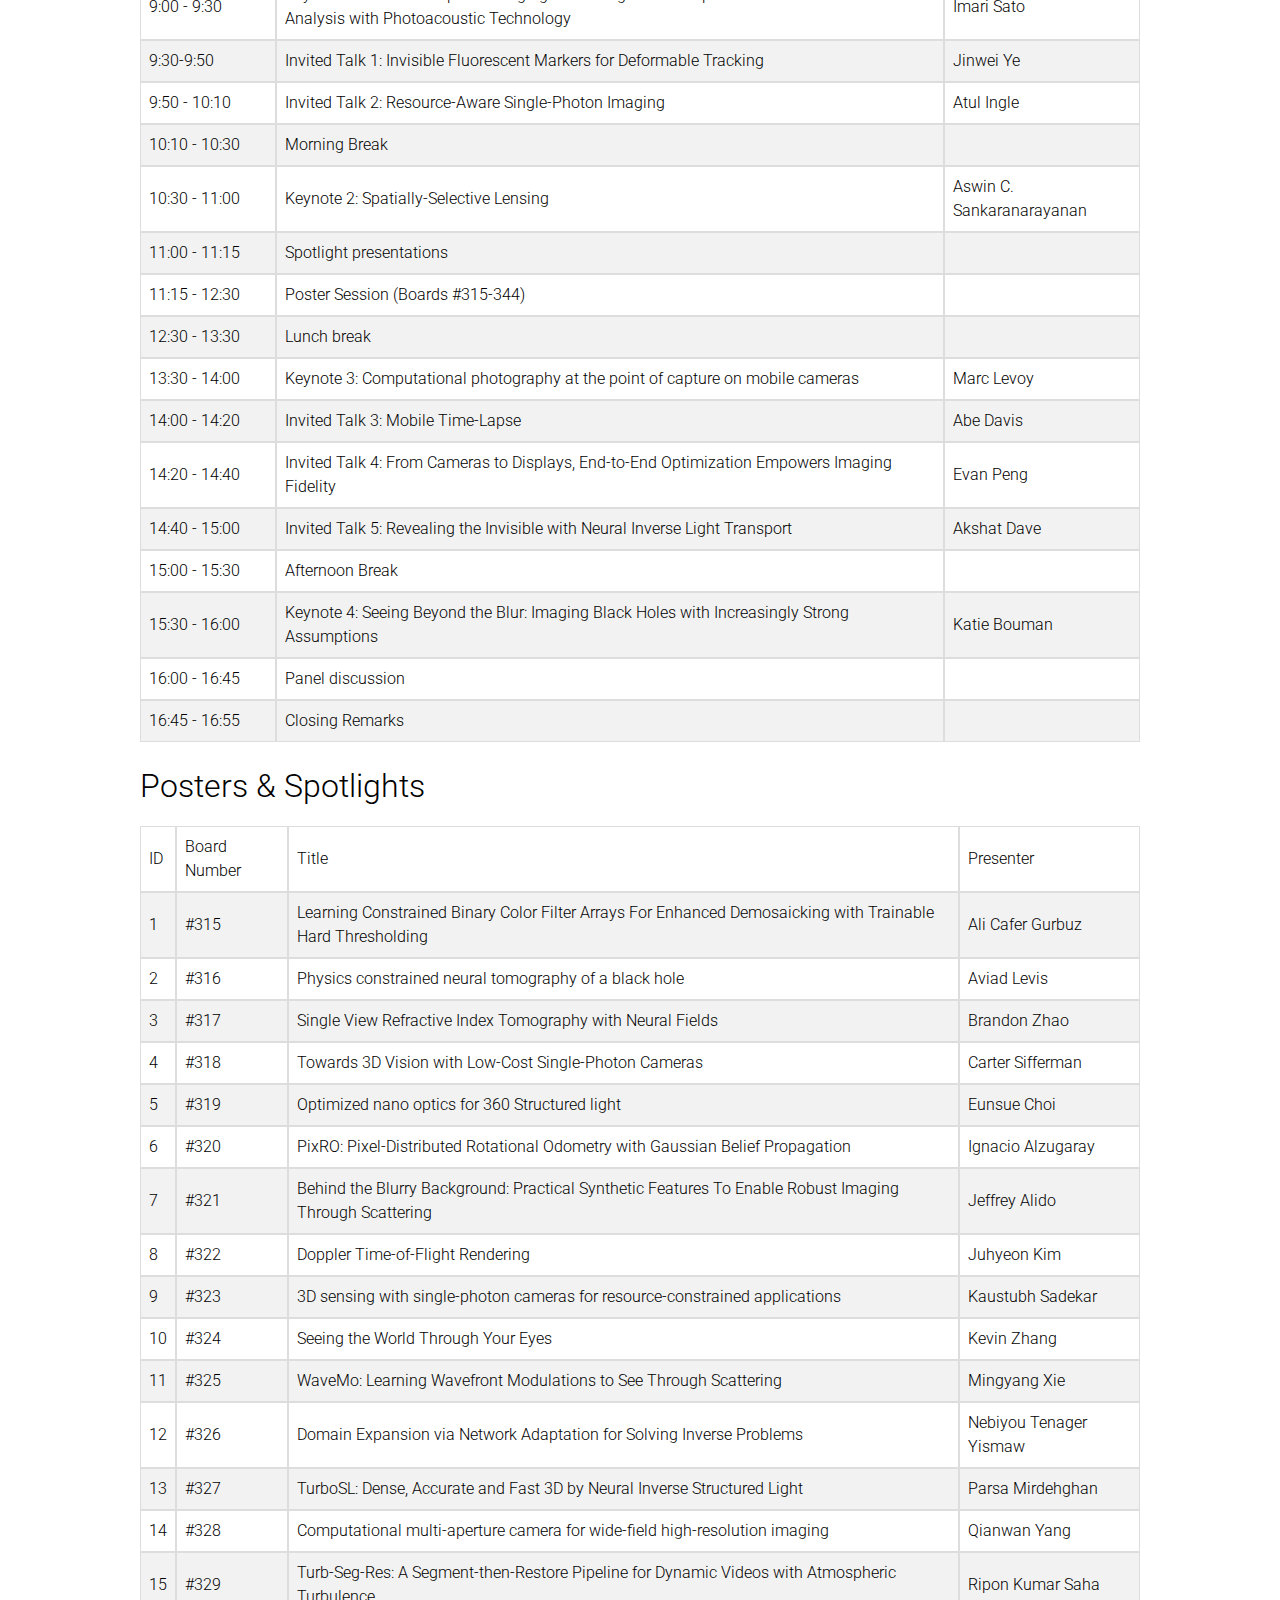
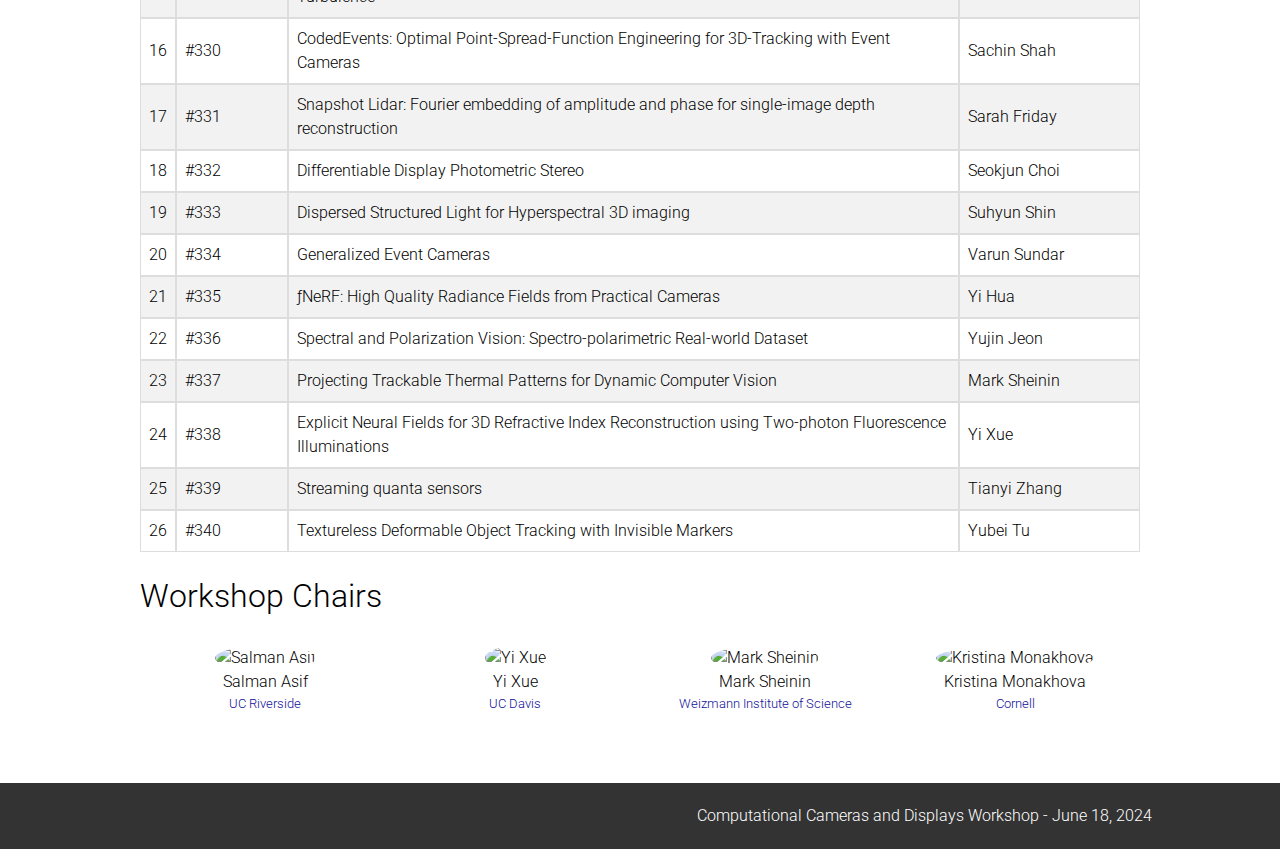
==== commit 2f48da50: "Adding  schedule and talk titles" ====
--- a/index.html
+++ b/index.html
@@ -36,6 +36,9 @@
         }
 
     </style>
+    <script src="https://ajax.googleapis.com/ajax/libs/jquery/2.1.3/jquery.min.js"></script>
+
+    <script src="read_more.js"></script>
 </head>
 <body>
     <!-- <div class="banner">
@@ -104,64 +107,241 @@
 <div class="section" id="speakers">
     <h2>Keynote Talks</h2>
     <div class="people">
-      <a href="https://graphics.stanford.edu/~levoy/">
-            <img src=https://graphics.stanford.edu/~levoy/images/marc-googlex-xmas-party14-c.jpg alt="Marc Levoy">
-            <div>Marc Levoy</div>
-            <div class="aff">Adobe</div>
-      </a>
-
-      <a href="https://research.nii.ac.jp/~imarik/">
-            <img src=https://research.nii.ac.jp/~imarik/files/5b9f9a135ba4.jpg alt="Imari Sato">
-            <div>Imari Sato</div>
-            <div class="aff">National Institute of Informatics</div>
-      </a>
-      <a href="https://www.ece.cmu.edu/directory/bios/sankaranarayanan-aswin.html">
-            <img src=https://www.ece.cmu.edu/directory/images/faculty/S/aswin-sankaranarayanan-800x8001.png alt="Aswin Sankaranarayanan">
-            <div>Aswin Sankaranarayanan</div>
-            <div class="aff">CMU</div>
-      </a>
-      <a href="http://users.cms.caltech.edu/~klbouman/">
-          <img src="profiles/bouman2.jpg" alt="Katie Bouman">
-          <div>Katie Bouman</div>
-          <div class="aff">Caltech</div>
-      </a>
+      <div>
+        <a href="https://graphics.stanford.edu/~levoy/">
+              <img src=https://graphics.stanford.edu/~levoy/images/marc-googlex-xmas-party14-c.jpg alt="Marc Levoy">
+              <div class="name">Marc Levoy</div>
+              <div class="aff">Adobe</div>
+        </a>
+        <div id="c1" class="content_bio">
+          Marc Levoy is the VMware Founders Professor of Computer Science (Emeritus) at
+          Stanford University and a Vice President and Fellow at Adobe.  In previous lives
+          he worked on computer-assisted cartoon animation (1970s), volume rendering
+          (1980s), 3D scanning (1990s), light field imaging (2000s), and computational
+          photography (2010s).  At Stanford he taught computer graphics, digital
+          photography, and the science of art.  At Google he launched Street View,
+          co-designed the library book scanner, and led the team that created HDR+,
+          Portrait Mode, and Night Sight for Pixel smartphones.  Levoy's awards include
+          Cornell University's Charles Goodwin Sands Medal for best undergraduate thesis
+          (1976) and the ACM SIGGRAPH Computer Graphics Achievement Award (1996).  He is an
+          ACM Fellow (2007) and member of the National Academy of Engineering (2022).
+        </div>
+      </div>
+
+      <div>
+        <a href="http://research.nii.ac.jp/pbv/research_en.html">
+              <img src=https://research.nii.ac.jp/~imarik/files/5b9f9a135ba4.jpg alt="Imari Sato">
+              <div class="name">Imari Sato</div>
+              <div class="aff">National Institute of Informatics</div>
+        </a>
+        <div id="c2" class="content_bio">
+          Imari Sato received the BS degree in policy management from Keio University in 1994. After studying at Robotics Institute of Carnegie Mellon University as a visiting scholar, she received the MS and Ph.D. degrees in interdisciplinary Information Studies from the University of Tokyo in 2002 and 2005, respectively. In 2005, she joined the National Institute of Informatics, where she is currently a professor. Concurrently, she serves as a visiting professor at Tokyo Institute of Technology and a professor at the University of Tokyo. Her primary research interests are in the fields of computer vision (physics-based vision, spectral analysis, image-based modeling). She has received various research awards, including The Young Scientists’ Prize from The Commendation for Science and Technology by the Minister of Education, Culture, Sports, Science and Technology (2009), and Microsoft Research Japan New Faculty award (2011).
+
+        </div>
+
+      </div>
+
+      <div>
+        <a href="https://www.ece.cmu.edu/directory/bios/sankaranarayanan-aswin.html">
+              <img src=https://www.ece.cmu.edu/directory/images/faculty/S/aswin-sankaranarayanan-800x8001.png alt="Aswin Sankaranarayanan">
+              <div class="name">Aswin Sankaranarayanan</div>
+              <div class="aff">CMU</div>
+        </a>
+
+        <div id="c3" class="content_bio">
+      Aswin C. Sankaranarayanan is a professor in the ECE department at CMU, where he leads the Image Science Lab. His research interests are broadly in computational photography, signal processing and vision. His doctoral research was in the University of Maryland where his dissertation won the distinguished dissertation award from the ECE department in 2009. Aswin is the recipient of best paper awards at SIGGRAPH 2023 and CVPR 2019, the NSF CAREER award in 2017, as well as the Eta Kappa Nu Excellence in Teaching award.
+        </div>
+      </div>
+
+
+      <div>
+        <a href="http://users.cms.caltech.edu/~klbouman/">
+            <img src="profiles/bouman2.jpg" alt="Katie Bouman">
+            <div class="name">Katie Bouman</div>
+            <div class="aff">Caltech</div>
+        </a>
+
+        <div id="c4" class="content_bio">
+        Katherine L. (Katie) Bouman is an associate professor in the Computing and Mathematical Sciences, Electrical Engineering, and Astronomy Departments at the California Institute of Technology. Her work combines ideas from signal processing, computer vision, machine learning, and physics to find and exploit hidden signals for scientific discovery. Before joining Caltech, she was a postdoctoral fellow in the Harvard-Smithsonian Center for Astrophysics. She received her Ph.D. in the Computer Science and Artificial Intelligence Laboratory (CSAIL) at MIT in EECS, and her bachelor's degree in Electrical Engineering from the University of Michigan. She is a Rosenberg Scholar, Heritage Medical Research Institute Investigator, recipient of the Royal Photographic Society Progress Medal, Electronic Imaging Scientist of the Year Award, Sloan Fellowship, University of Michigan Outstanding Recent Alumni Award, and co-recipient of the Breakthrough Prize in Fundamental Physics. As part of the Event Horizon Telescope Collaboration, she co-led the Imaging Working Group and acted as coordinator for papers concerning the first imaging of the M87* and Sagittarius A* black holes.
+        </div>
+        </div>
     </div>
     <h2>Invited Talks</h2>
      <div class="people">
-         <a href="https://www.atulingle.com/ ">
-               <img src=https://static.wixstatic.com/media/bcd6ad_9da527019aa04130aa435a7f9537d014~mv2.jpg/v1/crop/x_30,y_0,w_1915,h_1915/fill/w_412,h_412,al_c,q_80,usm_0.66_1.00_0.01,enc_auto/atul.jpg alt="Atul Ingle">
-               <div>Atul Ingle</div>
-               <div class="aff">Portland State University</div>
-         </a>
-         <a href="https://cs.gmu.edu/~jinweiye/ ">
-               <img src=https://cs.gmu.edu/~jinweiye/assets/images/jinwei_ye_s.jpg alt="Jinwei Ye">
-               <div>Jinwei Ye</div>
-               <div class="aff">George Mason University</div>
-         </a>
-         <a href="https://www.eee.hku.hk/~evanpeng/">
-               <img src=https://www.eee.hku.hk/~evanpeng/images/WebImage_EvanPeng.jpg alt="Evan Peng">
-               <div>Evan Peng</div>
-               <div class="aff">University of Hong Kong</div>
-         </a>
+         <div>
+           <a href="https://www.atulingle.com/ ">
+                 <img src=https://static.wixstatic.com/media/bcd6ad_9da527019aa04130aa435a7f9537d014~mv2.jpg/v1/crop/x_30,y_0,w_1915,h_1915/fill/w_412,h_412,al_c,q_80,usm_0.66_1.00_0.01,enc_auto/atul.jpg alt="Atul Ingle">
+                 <div class="name">Atul Ingle</div>
+                 <div class="aff">Portland State University</div>
+           </a>
+          <div id="c5" class="content_bio">
+          Atul Ingle received the Ph.D. in Electrical Engineering from the University of Wisconsin-Madison in 2015.<!--more-->  He is an Assistant Professor in the Department of Computer Science at Portland State University and an IEEE Member. He directs the Portland State Computational Imaging Laboratory which designs next generation computational cameras and computer vision algorithms for resource-constrained applications. His work on single-photon 3D cameras received the Marr Prize honorable mention award at ICCV 2019 and the ICCP Best Paper award in 2023.
+          </div>
+         </div>
+
+          <div>
+           <a href="https://cs.gmu.edu/~jinweiye/ ">
+                 <img src=https://cs.gmu.edu/~jinweiye/assets/images/jinwei_ye_s.jpg alt="Jinwei Ye">
+                 <div class="name">Jinwei Ye</div>
+                 <div class="aff">George Mason University</div>
+           </a>
+           <div id="c6" class="content_bio">
+              Jinwei Ye is an Assistant Professor of Computer Science at George Mason University. Before that, she was an Assistant Professor at Louisiana State University (2017–2021). She received her Ph.D. in Computer Science from the University of Delaware in 2014. She was a postdoctoral fellow at US Army Research Lab (2014–2015), and a senior research scientist at Canon U.S.A. (2015–2017). Her research interests are at the intersection of computer vision, computational imaging, and computer graphics, with a focus on geometry and material reconstruction. Her works are mainly supported by NSF and ARL. She received the NSF CRII award in 2020 and NSF CAREER award in 2023. She served in the senior program committee (area chair) and organizing committee for many computer vision and AI conferences, including CVPR, ICCV, ICCP, AAAI, and IJCAI. She is a Senior Member of IEEE.
+           </div>
+
+          </div>
+
+          <div>
+
+
+           <a href="https://www.eee.hku.hk/~evanpeng/">
+                 <img src=https://www.eee.hku.hk/~evanpeng/images/WebImage_EvanPeng.jpg alt="Evan Peng">
+                 <div class="name">Evan Peng</div>
+                 <div class="aff">University of Hong Kong</div>
+           </a>
+
+           <div id="c7" class="content_bio">
+              Yifan "Evan" Peng is currently an Assistant Professor at the University of Hong Kong (HKU), affiliated with both EEE and CS departments. Before joining HKU, he was a Postdoctoral Research Scholar at Stanford University. Dr. Peng received his PhD in Computer Science, the University of British Columbia, both his MSc and BS in Optical Science and Engineering from State Key Lab of Modern Optical Instrumentation, Zhejiang University. Dr. Peng has been working on a family of Neural + X projects for cameras, displays, microscopes, and rendering. Dr. Peng was the recipient of the AsiaGraphics Young Research Award (2022), ICBS Frontiers of Science Award (2023), as well as the IEEE VR Tech Significant New Researcher Award (2023).
+           </div>
+
+          </div>
+
+          <div>
+
+
          <a href="https://akshatdave.github.io/">
                <img src=https://akshatdave.github.io/images/AkshatDaveDP.jpg alt="Akshat Dave">
-               <div>Akshat Dave</div>
+               <div class="name">Akshat Dave</div>
                <div class="aff">MIT</div>
          </a>
-         <a href="http://abedavis.com/">
-               <img src=https://www.cs.cornell.edu/abe/group/content/groupbios/abe/abe.jpeg alt="Abe Davis">
-               <div>Abe Davis</div>
-               <div class="aff">Cornell</div>
-         </a>
+
+         <div id="c8" class="content_bio">
+            Akshat Dave is a postdoctoral associate in the Camera Culture group at MIT Media lab with Prof. Ramesh Raskar. His research lies at the intersection of computer vision, graphics, and imaging. He received his PhD in 2023 from Rice University advised by Prof. Ashok Veeraraghavan where his PhD dissertation won the Ralph Budd Thesis Award. He is also a recipient of the Lodieska Stockbridge Vaughn Fellowship and the Texas Instruments Fellowship.
+         </div>
+         </div>
+
+         <div>
+           <a href="http://abedavis.com/">
+                 <img src=https://www.cs.cornell.edu/abe/group/content/groupbios/abe/abe.jpeg alt="Abe Davis">
+                 <div class="name">Abe Davis</div>
+                 <div class="aff">Cornell</div>
+           </a>
+
+           <div id="c9" class="content_bio">
+            Abe Davis is an assistant professor in the Computer Science Department at Cornell University, where his research group works at the intersections of computer graphics, vision, and human-computer interaction. Abe earned his Ph.D. in EECS from MIT CSAIL, and his thesis won the MIT Sprowls Award for Outstanding PhD Dissertation in Computer Science as well as honorable mention for the ACM SIGGRAPH Outstanding Doctoral Dissertation Award. Abe was also named one of Forbes Magazine's "30 under 30", Business Insider's "50 Scientists Who are Changing the World" and "8 Innovative Scientists in Tech and Engineering", he has won the "Most Practical SHM Solution for Civil Infrastructures" Award at IWSHM, and is a recipient of the NSF CAREER award in 2024.
+           </div>
+         </div>
+
 
 
     </div>
 </div>
 
     <div class="section" id="schedule">
-        <h2>Tentative Schedule</h2>
-        Coming soon
-
+        <h2>Schedule</h2>
+        <table>
+         <tr>
+           <td>Time(Seattle local)</td>
+           <td>Title</td>
+           <td>Speaker</td>
+         </tr>
+         <tr>
+           <td>8:45 - 9:00</td>
+           <td>Welcome / Opening Remarks</td>
+           <td>Organizers</td>
+         </tr>
+         <tr>
+           <td>9:00 - 9:30	</td>
+           <td>Keynote 1: Advanced Optical Imaging: Scattering and Absorption-Based Internal Structure Analysis with Photoacoustic Technology</td>
+           <td>Imari Sato</td>
+         </tr>
+         <tr>
+           <td>9:30-9:50	</td>
+           <td>Invited Talk 1: Invisible Fluorescent Markers for Deformable Tracking</td>
+           <td>Jinwei Ye</td>
+         </tr>
+         <tr>
+           <td>9:50 - 10:10  </td>
+           <td>Invited Talk 2: Resource-Aware Single-Photon Imaging</td>
+           <td>Atul Ingle</td>
+         </tr>
+         <tr>
+           <td>10:10 - 10:30	</td>
+           <td>Morning Break</td>
+           <td></td>
+         </tr>
+         <tr>
+           <td>10:30 - 11:00</td>
+           <td>Keynote 2: Spatially-Selective Lensing</td>
+           <td>Aswin C. Sankaranarayanan</td>
+         </tr>
+         <tr>
+           <td>11:00 - 11:15	</td>
+           <td>Spotlight presentations</td>
+           <td></td>
+         </tr>
+         <tr>
+           <td>11:15 - 12:30	</td>
+           <td>Poster Session (Boards #315-344)</td>
+           <td></td>
+         </tr>
+
+         <tr>
+           <td>12:30 - 13:30	</td>
+           <td>Lunch break</td>
+           <td></td>
+         </tr>
+
+         <tr>
+           <td>13:30 - 14:00	</td>
+           <td>Keynote 3: Computational photography at the point of capture on mobile cameras</td>
+           <td>Marc Levoy </td>
+         </tr>
+
+         <tr>
+           <td>14:00 - 14:20	</td>
+           <td>Invited Talk 3: Mobile Time-Lapse</td>
+           <td>Abe Davis</td>
+         </tr>
+
+         <tr>
+           <td>14:20 - 14:40	</td>
+           <td>Invited Talk 4: From Cameras to Displays, End-to-End Optimization Empowers Imaging Fidelity</td>
+           <td>Evan Peng</td>
+         </tr>
+
+
+         <tr>
+           <td>14:40 - 15:00	</td>
+           <td>Invited Talk 5: Revealing the Invisible with Neural Inverse Light Transport</td>
+           <td>Akshat Dave</td>
+         </tr>
+
+         <tr>
+           <td>15:00 - 15:30	</td>
+           <td>Afternoon Break</td>
+           <td></td>
+         </tr>
+
+         <tr>
+           <td>15:30 - 16:00	</td>
+           <td>Keynote 4: Seeing Beyond the Blur: Imaging Black Holes with Increasingly Strong Assumptions</td>
+           <td>Katie Bouman</td>
+         </tr>
+
+         <tr>
+           <td>16:00 - 16:45	</td>
+           <td>Panel discussion</td>
+           <td></td>
+         </tr>
+
+         <tr>
+           <td>16:45 - 16:55	</td>
+           <td>Closing Remarks</td>
+           <td></td>
+         </tr>
+
+       </table>
     </div>
 
 <!--     <div class="section" id="location">
@@ -178,163 +358,163 @@
        <table>
       <tr>
         <td>ID</td>
-        <!-- <td>Poster Board Location</td> -->
+        <td>Board Number</td>
         <td>Title</td>
         <td>Presenter</td>
       </tr>
       <tr>
         <td>1</td>
-        <!-- <td> </td> -->
+        <td> #315 </td>
         <td>Learning Constrained Binary Color Filter Arrays For Enhanced Demosaicking with Trainable Hard Thresholding</td>
         <td>Ali Cafer Gurbuz</td>
       </tr>
       <tr>
         <td>2</td>
-        <!-- <td> </td> -->
+        <td> #316 </td>
         <td>Physics constrained neural tomography of a black hole</td>
         <td>Aviad Levis</td>
       </tr>
       <tr>
         <td>3</td>
-        <!-- <td></td> -->
+        <td> #317 </td>
         <td>Single View Refractive Index Tomography with Neural Fields</td>
         <td>Brandon Zhao</td>
       </tr>
       <tr>
         <td>4</td>
-        <!-- <td></td> -->
+        <td> #318 </td>
         <td>Towards 3D Vision with Low-Cost Single-Photon Cameras</td>
         <td>Carter Sifferman</td>
       </tr>
       <tr>
         <td>5</td>
-        <!-- <td></td> -->
+        <td> #319 </td>
         <td>Optimized nano optics for 360 Structured light</td>
         <td>Eunsue Choi</td>
       </tr>
       <tr>
         <td>6</td>
-        <!-- <td></td> -->
+        <td> #320 </td>
         <td>PixRO: Pixel-Distributed Rotational Odometry with Gaussian Belief Propagation</td>
         <td>Ignacio Alzugaray</td>
       </tr>
       <tr>
         <td>7</td>
-        <!-- <td></td> -->
+        <td> #321 </td>
         <td>Behind the Blurry Background: Practical Synthetic Features To Enable Robust  Imaging Through Scattering</td>
         <td>Jeffrey Alido</td>
       </tr>
       <tr>
         <td>8</td>
-        <!-- <td></td> -->
+        <td> #322 </td>
         <td>Doppler Time-of-Flight Rendering</td>
         <td>Juhyeon Kim</td>
       </tr>
       <tr>
         <td>9</td>
-        <!-- <td></td> -->
+        <td> #323 </td>
         <td>3D sensing with single-photon cameras for resource-constrained applications</td>
         <td>Kaustubh Sadekar</td>
       </tr>
       <tr>
         <td>10</td>
-        <!-- <td></td> -->
+        <td> #324 </td>
         <td>Seeing the World Through Your Eyes</td>
         <td>Kevin Zhang</td>
       </tr>
       <tr>
         <td>11</td>
-        <!-- <td></td> -->
+        <td> #325 </td>
         <td>WaveMo: Learning Wavefront Modulations to See Through Scattering</td>
         <td>Mingyang Xie</td>
       </tr>
       <tr>
         <td>12</td>
-        <!-- <td></td> -->
+        <td> #326 </td>
         <td>Domain Expansion via Network Adaptation for Solving Inverse Problems</td>
         <td>Nebiyou Tenager Yismaw</td>
       </tr>
       <tr>
         <td>13</td>
-        <!-- <td></td> -->
+        <td> #327 </td>
         <td>TurboSL: Dense, Accurate and Fast 3D by Neural Inverse Structured Light</td>
         <td>Parsa Mirdehghan</td>
       </tr>
        <tr>
         <td>14</td>
-        <!-- <td></td> -->
+        <td> #328 </td>
         <td>Computational multi-aperture camera for wide-field high-resolution imaging</td>
         <td>Qianwan Yang</td>
       </tr>
       <tr>
         <td>15</td>
-        <!-- <td></td> -->
+        <td> #329 </td>
         <td>Turb-Seg-Res: A Segment-then-Restore Pipeline for Dynamic Videos with Atmospheric Turbulence</td>
         <td>Ripon Kumar Saha</td>
       </tr>
       <tr>
         <td>16</td>
-        <!-- <td></td> -->
+        <td> #330 </td>
         <td>CodedEvents: Optimal Point-Spread-Function Engineering for 3D-Tracking with Event Cameras</td>
         <td>Sachin Shah</td>
       </tr>
       <tr>
         <td>17</td>
-        <!-- <td></td> -->
+        <td> #331 </td>
         <td>Snapshot Lidar: Fourier embedding of amplitude and phase for single-image depth reconstruction</td>
         <td>Sarah Friday</td>
       </tr>
       <tr>
         <td>18</td>
-        <!-- <td></td> -->
+        <td> #332 </td>
         <td>Differentiable Display Photometric Stereo</td>
         <td>Seokjun Choi</td>
       </tr>
       <tr>
         <td>19</td>
-        <!-- <td></td> -->
+        <td> #333 </td>
         <td>Dispersed Structured Light for Hyperspectral 3D imaging</td>
         <td>Suhyun Shin</td>
       </tr>
       <tr>
         <td>20</td>
-        <!-- <td></td> -->
+        <td> #334 </td>
         <td>Generalized Event Cameras</td>
         <td>Varun Sundar</td>
       </tr>
     <tr>
         <td>21</td>
-        <!-- <td></td> -->
+        <td> #335 </td>
         <td>ƒNeRF: High Quality Radiance Fields from Practical Cameras</td>
         <td>Yi Hua</td>
       </tr>
     <tr>
         <td>22</td>
-        <!-- <td></td> -->
+        <td> #336 </td>
         <td>Spectral and Polarization Vision: Spectro-polarimetric Real-world Dataset</td>
         <td>Yujin Jeon</td>
       </tr>
     </tr>
     <tr>
       <td>23</td>
-      <!-- <td></td> -->
+      <td> #337 </td>
       <td>Projecting Trackable Thermal Patterns for Dynamic Computer Vision</td>
       <td>Mark Sheinin</td>
     </tr>
     <tr>
       <td>24</td>
-      <!-- <td></td> -->
+      <td> #338 </td>
       <td>Explicit Neural Fields for 3D Refractive Index Reconstruction using Two-photon Fluorescence Illuminations</td>
       <td>Yi Xue</td>
     </tr>
     <tr>
       <td>25</td>
-      <!-- <td></td> -->
+      <td> #339 </td>
       <td>Streaming quanta sensors</td>
       <td>Tianyi Zhang</td>
     </tr>
       <td>26</td>
-      <!-- <td></td> -->
+      <td> #340 </td>
       <td>Textureless Deformable Object Tracking with Invisible Markers</td>
       <td>Yubei Tu</td>
     </tr>
--- a/style.css
+++ b/style.css
@@ -184,7 +184,7 @@
 
 .people > * {
     display: block;
-    width: 140px;
+    width: 230px;
     margin: 10px;
     text-decoration: none;
     color: inherit;
@@ -200,7 +200,15 @@
 
 .people .aff {
     font-size: 0.8em;
-    color: #444;
+    color: #119;
+}
+.people .name {
+    color: #111;
+}
+
+.people .content_bio {
+    font-size: 0.85em;
+    color: #111;
 }
 
 .foot {
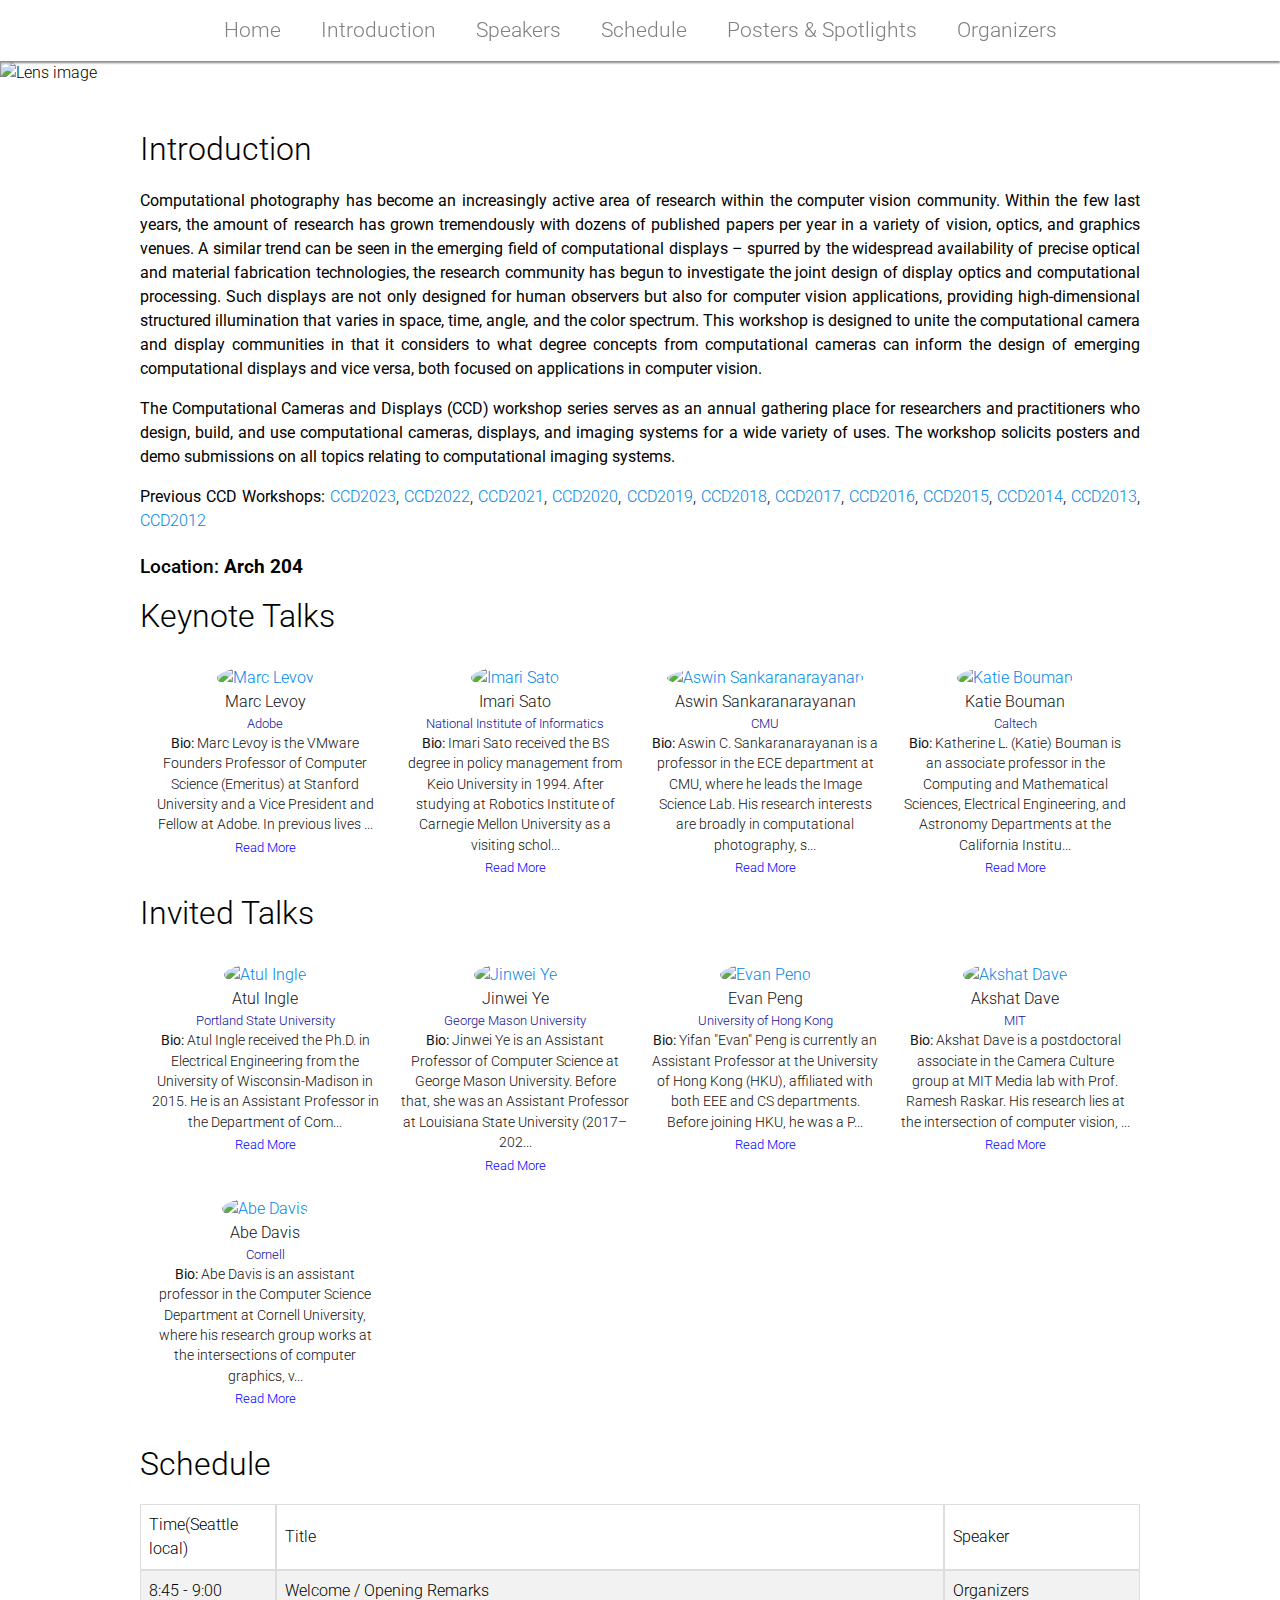
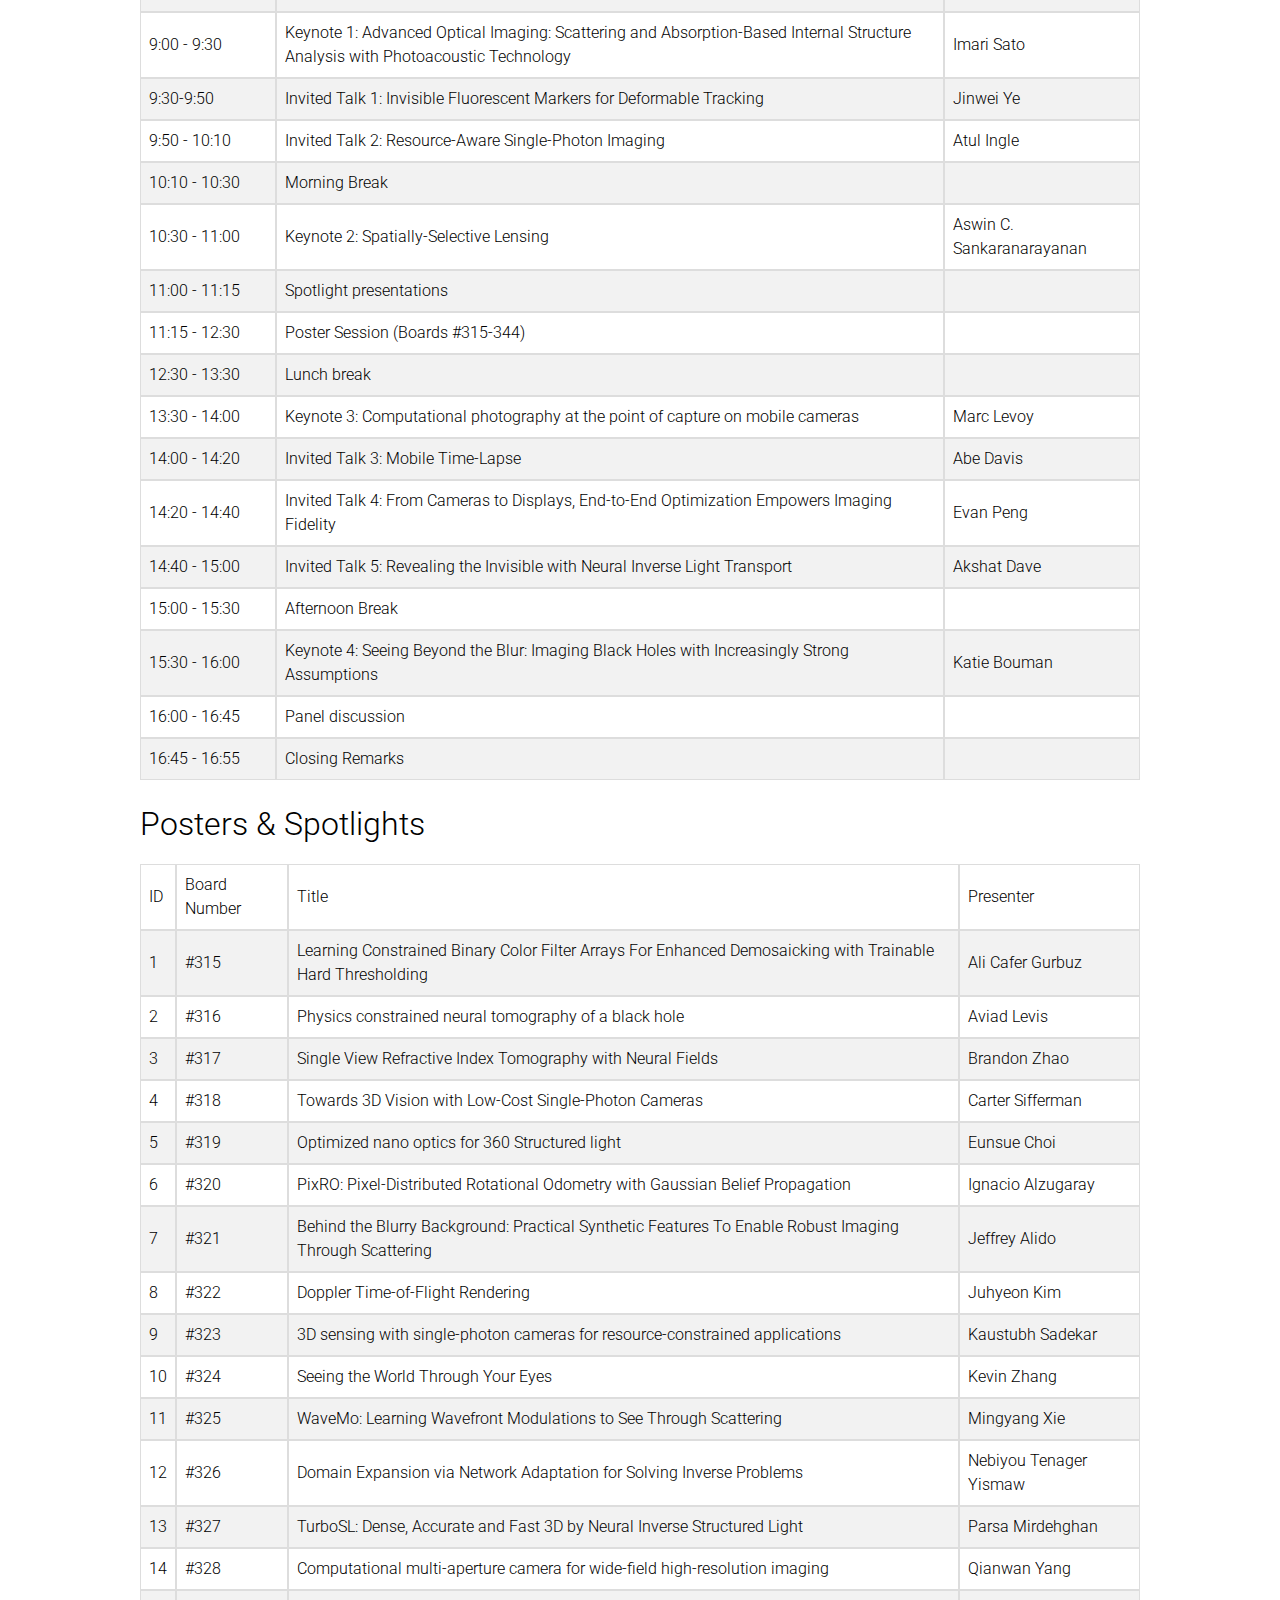
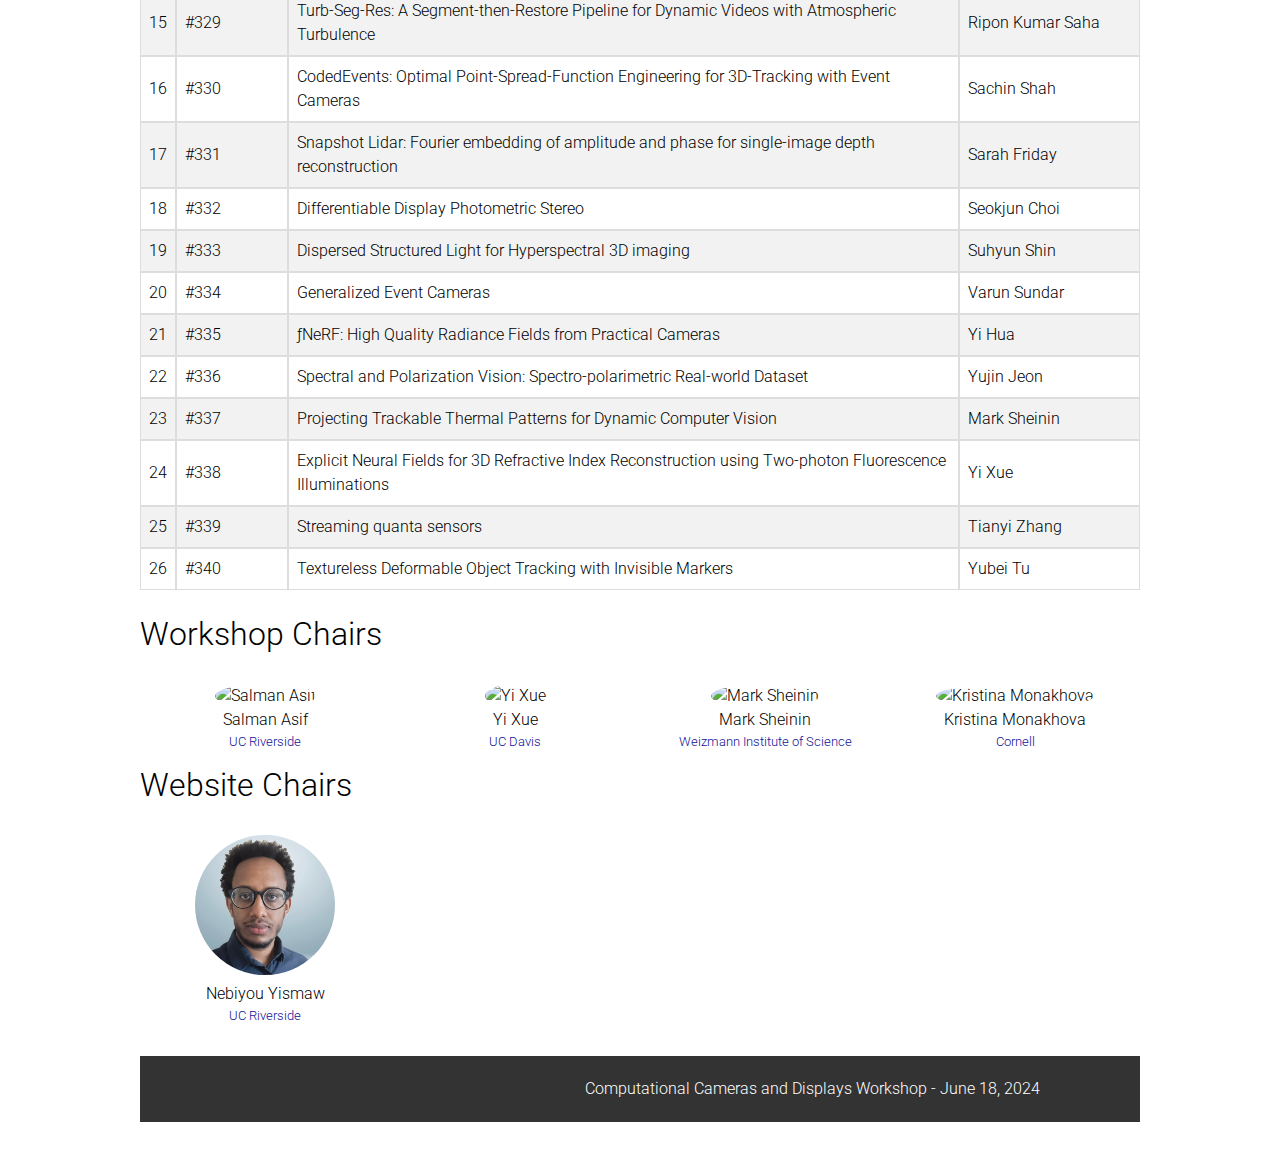
==== commit f78f3841: "Added nyismaw.jpg" ====
--- a/index.html
+++ b/index.html
@@ -103,6 +103,14 @@
             </p>
         </div>
 
+        <section class="location-section" id="location">
+            <h3>Location: <strong>Arch 204</strong></h3>
+            <!-- <p>
+                <a href="https://cvpr2023.thecvf.com/virtual/2024/workshop/23625" target="_blank" rel="noopener noreferrer">
+                    <strong>Virtual Workshop Link</strong>
+                </a>
+            </p> -->
+        </section>
 
 <div class="section" id="speakers">
     <h2>Keynote Talks</h2>
@@ -343,11 +351,6 @@
 
        </table>
     </div>
-
-<!--     <div class="section" id="location">
-        <h2>Location</h2>
-        <p>To be announced soon.</p>
-    </div> -->
 
     <div class="section" id="posters">
         <h2>Posters & Spotlights</h2>
@@ -545,6 +548,16 @@
                 <div class="aff">Cornell</div>
             </a>
         </div>
+            <div class="section" id="organizers">
+                <h2>Website Chairs</h2>
+                <div class="people">
+                    <a href="https://scholar.google.com/citations?user=IC3XeAwAAAAJ&hl=en">
+                        <img src="profiles/nyismaw.jpg" alt="Nebiyou Yismaw">
+                        <div>Nebiyou Yismaw</div>
+                        <div class="aff">UC Riverside</div>
+                    </a>
+
+                </div>
     </div>
 </div>
 
